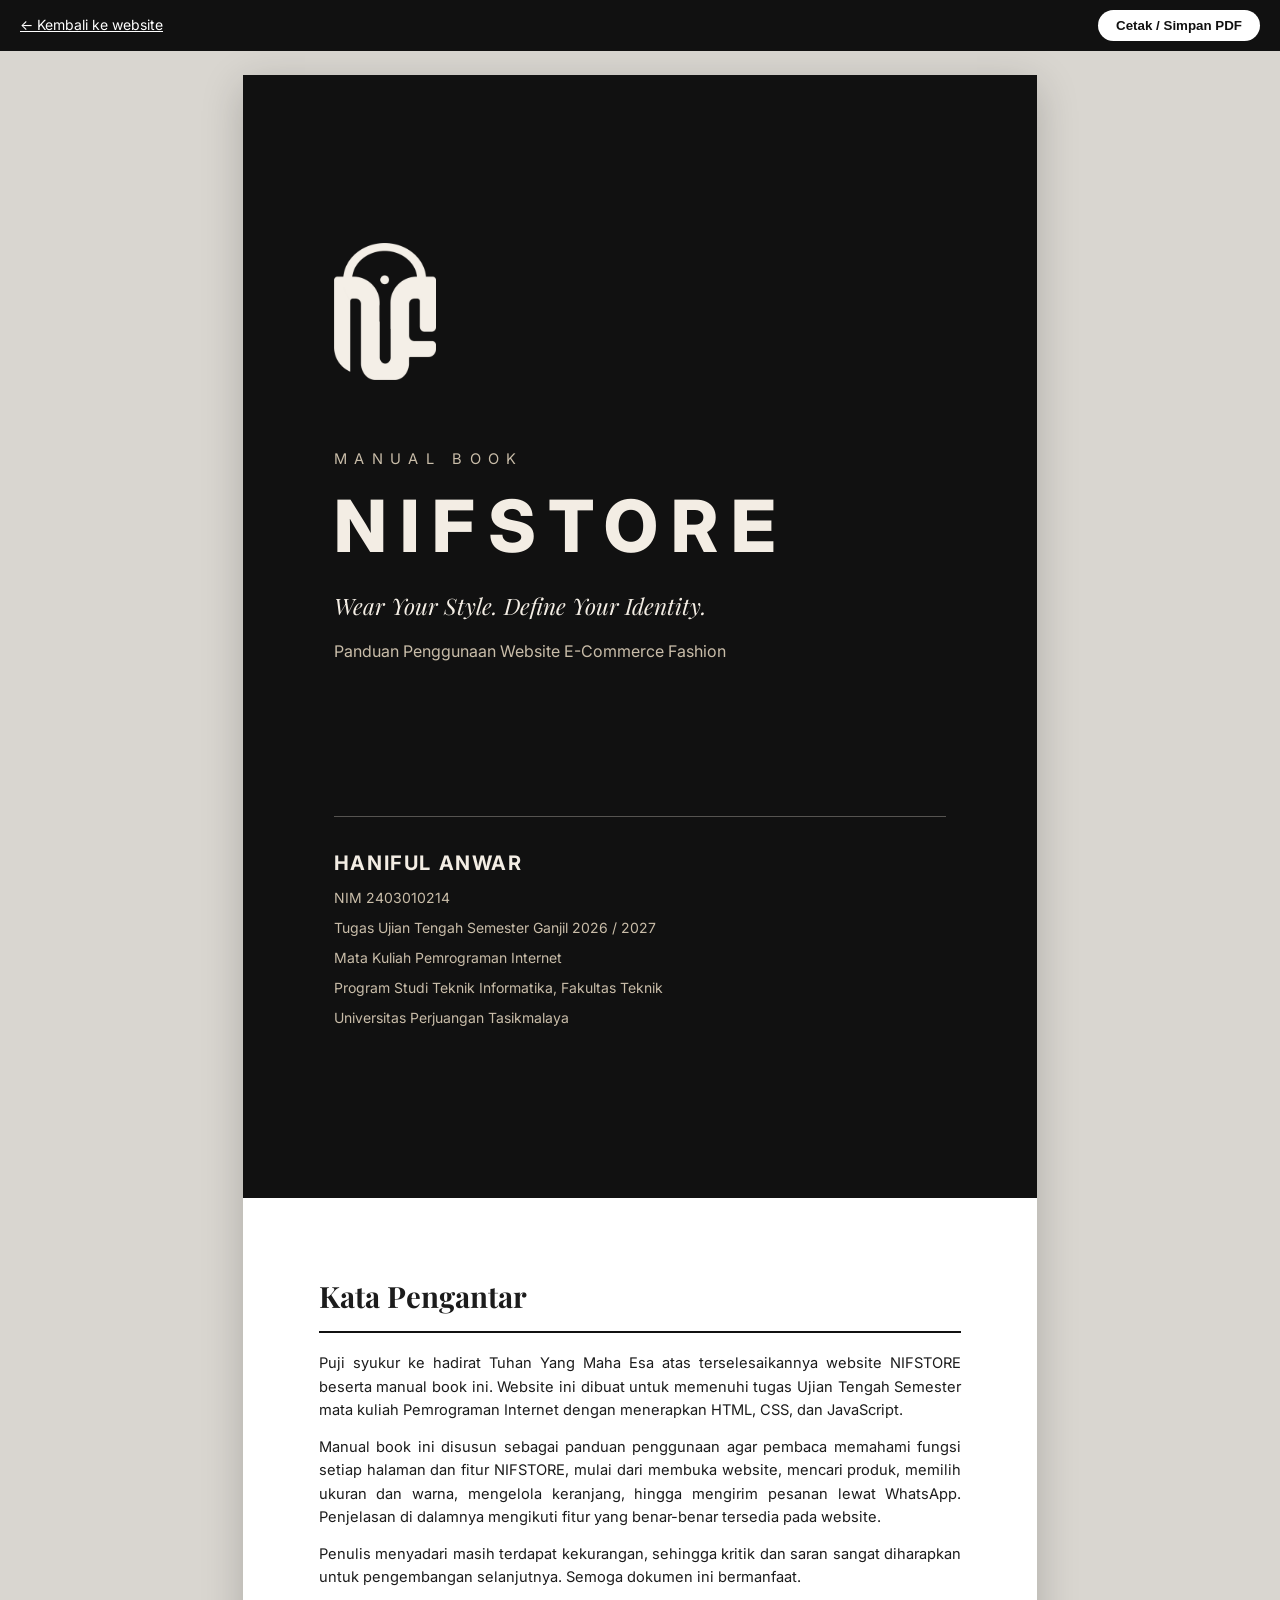
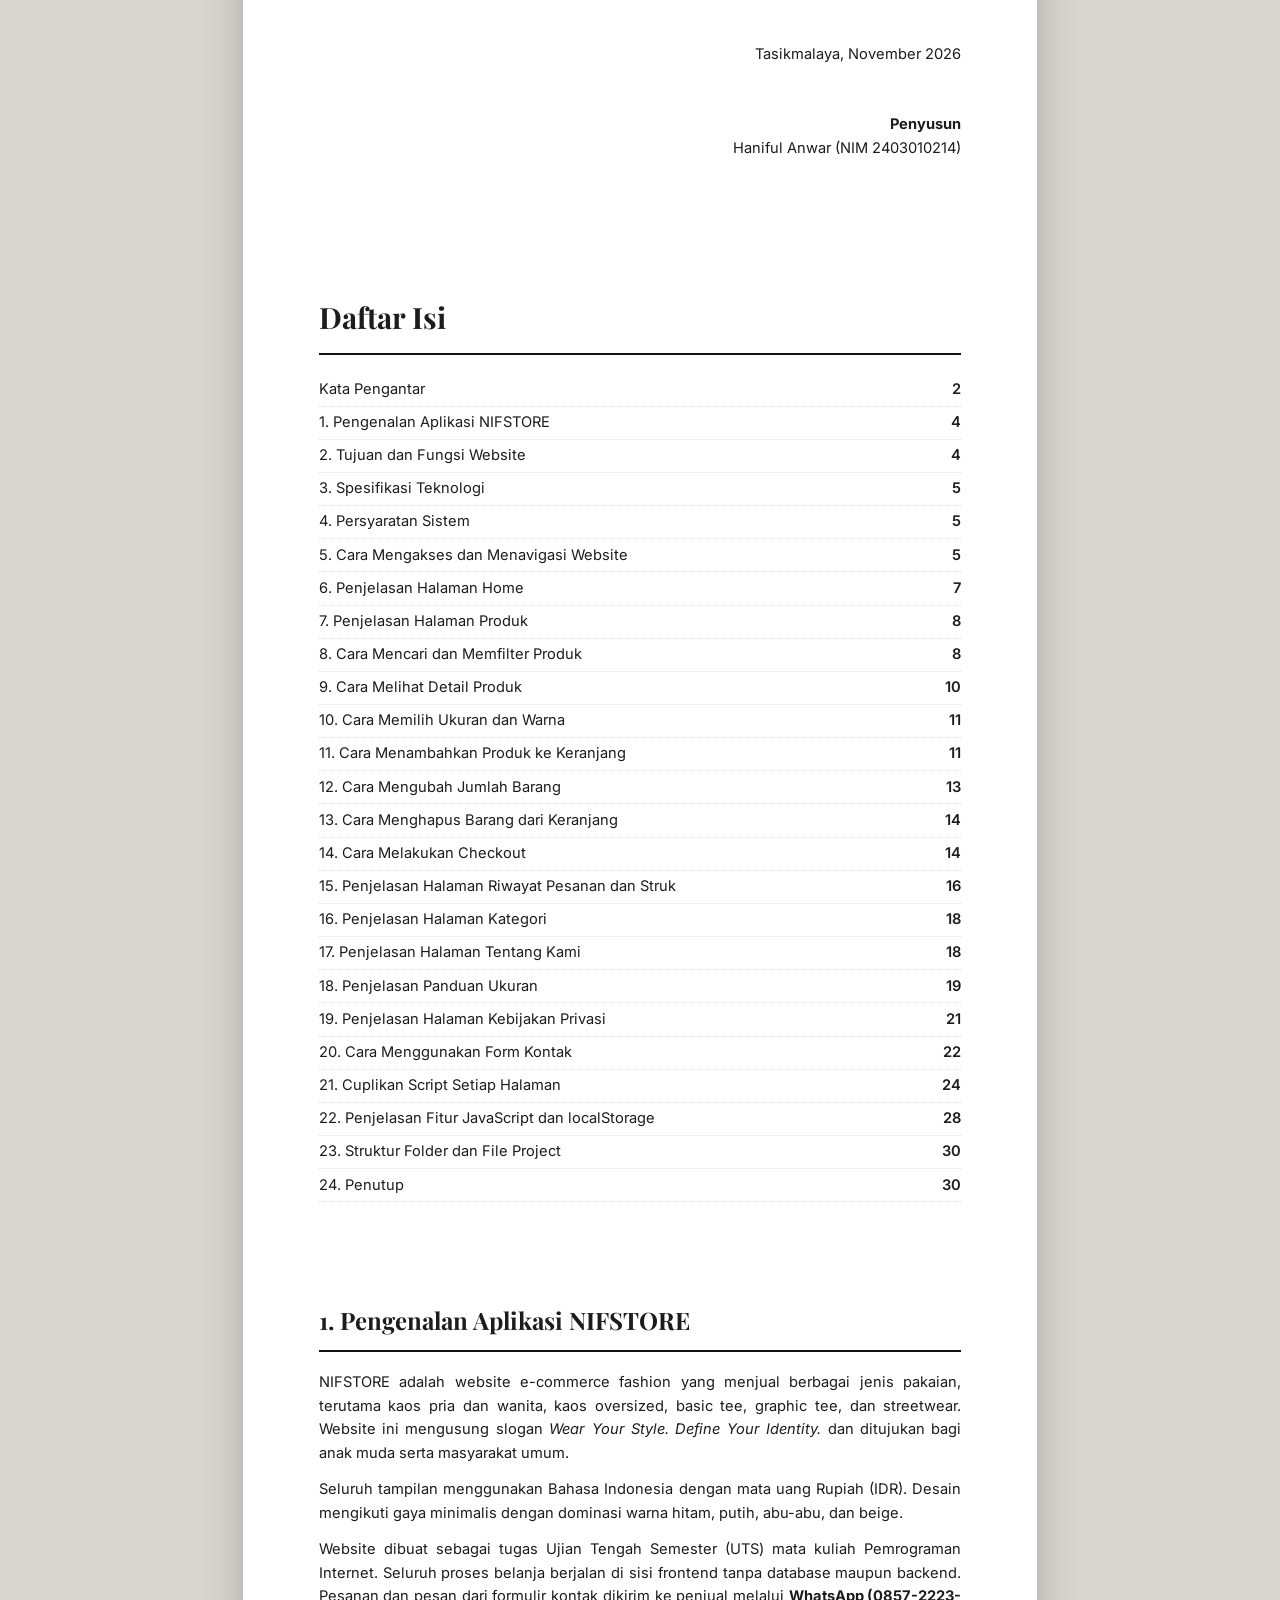
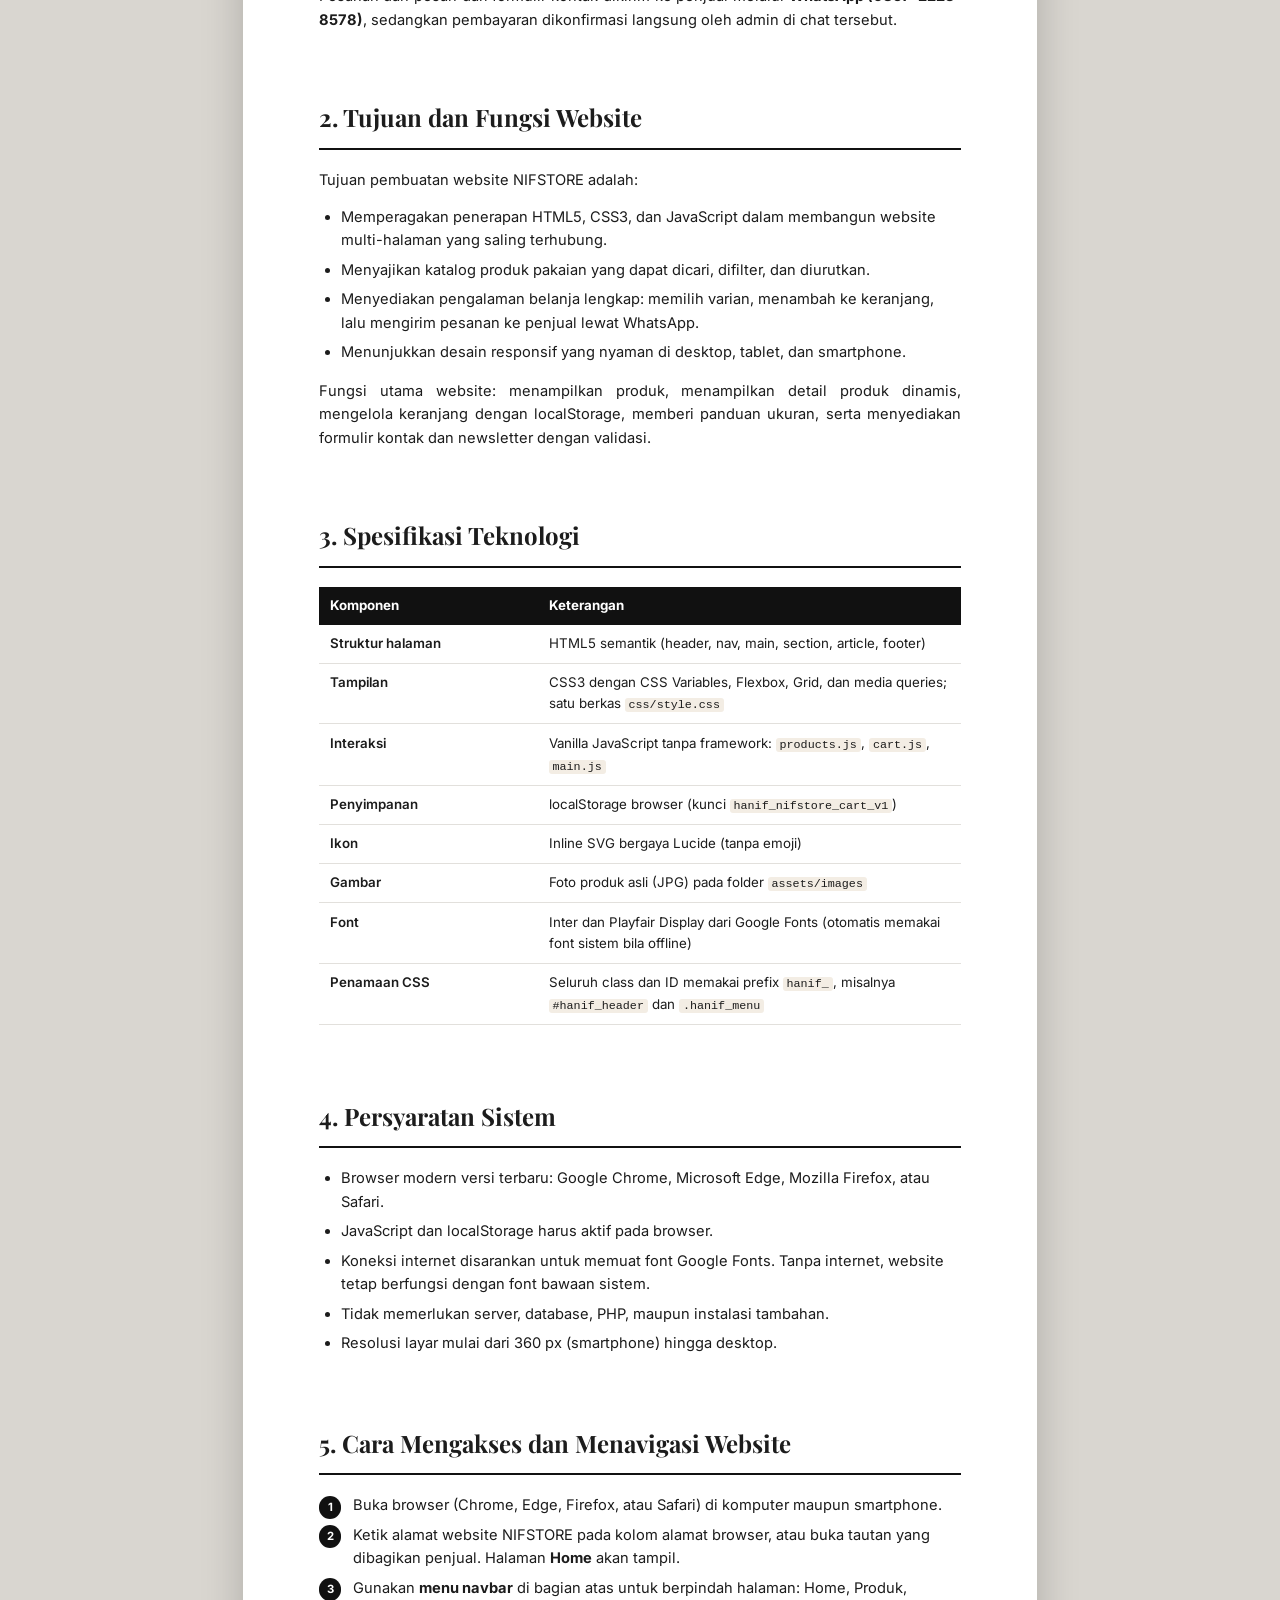
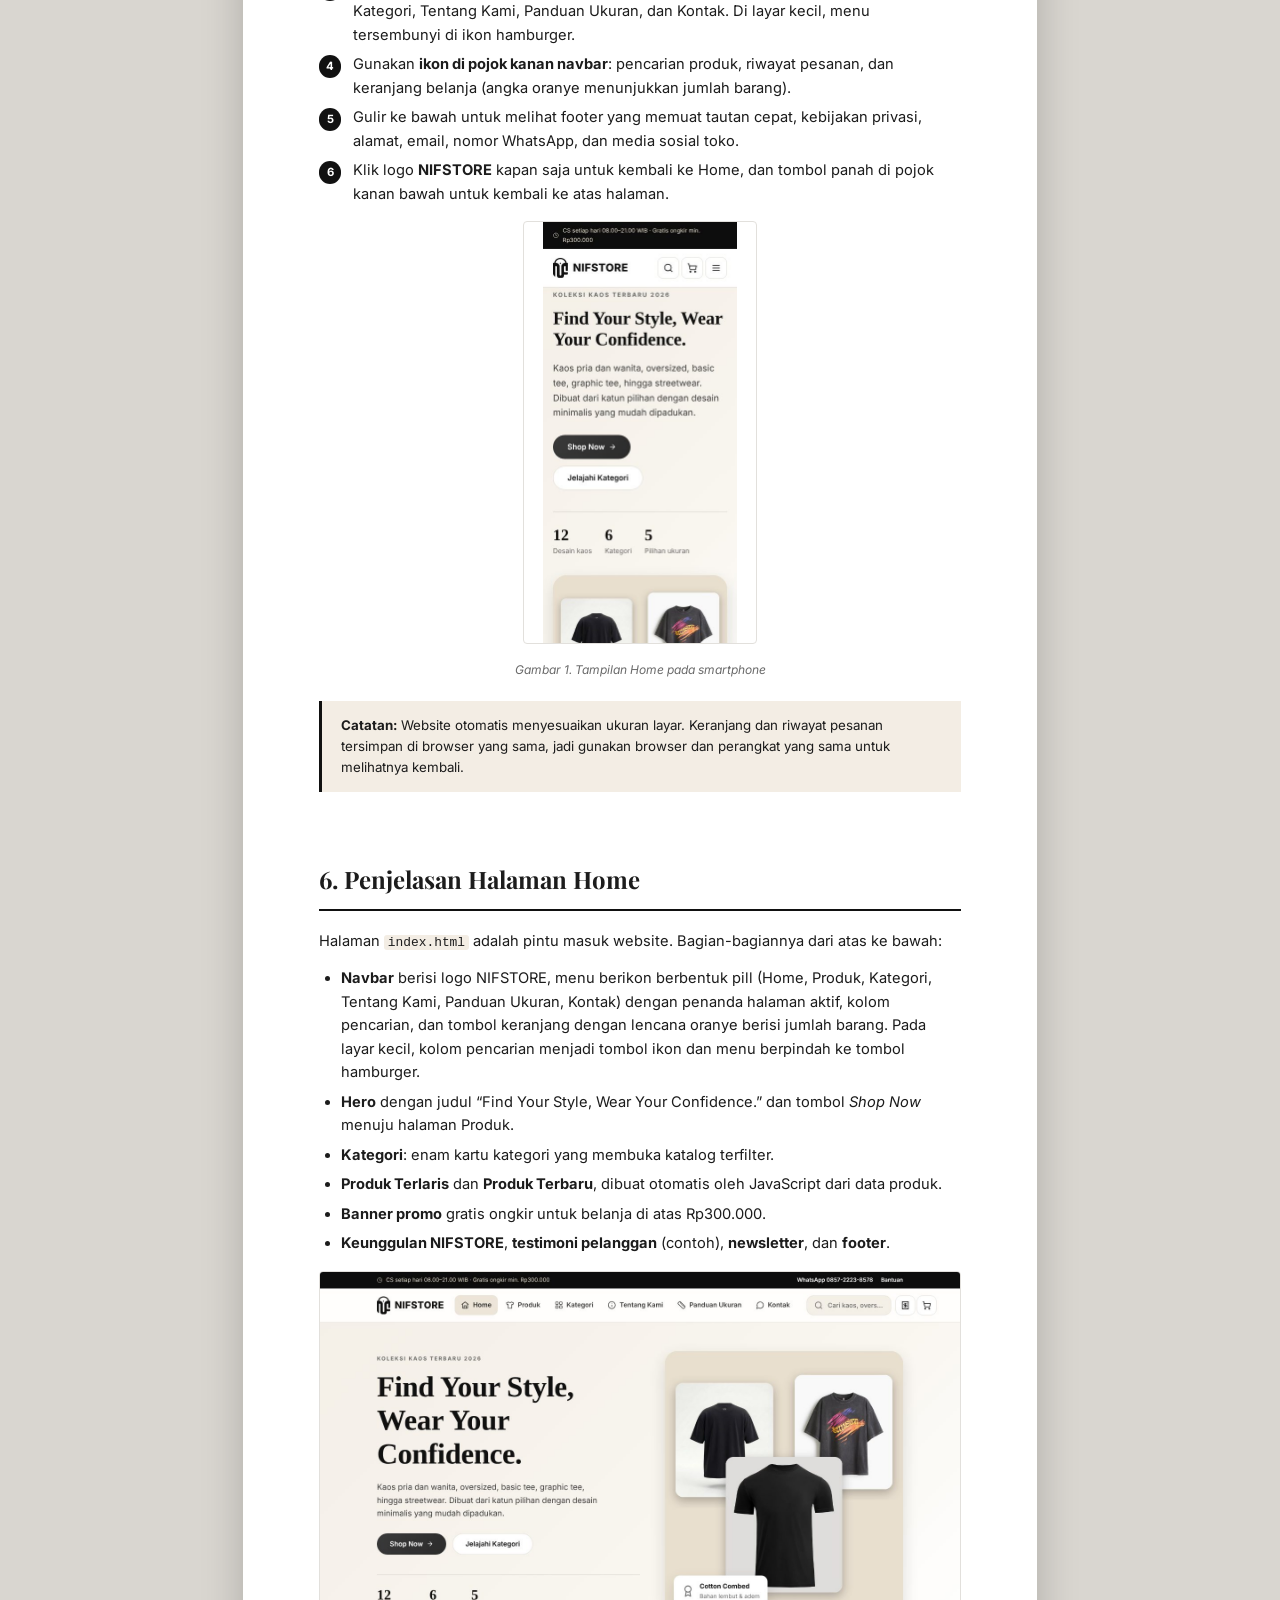
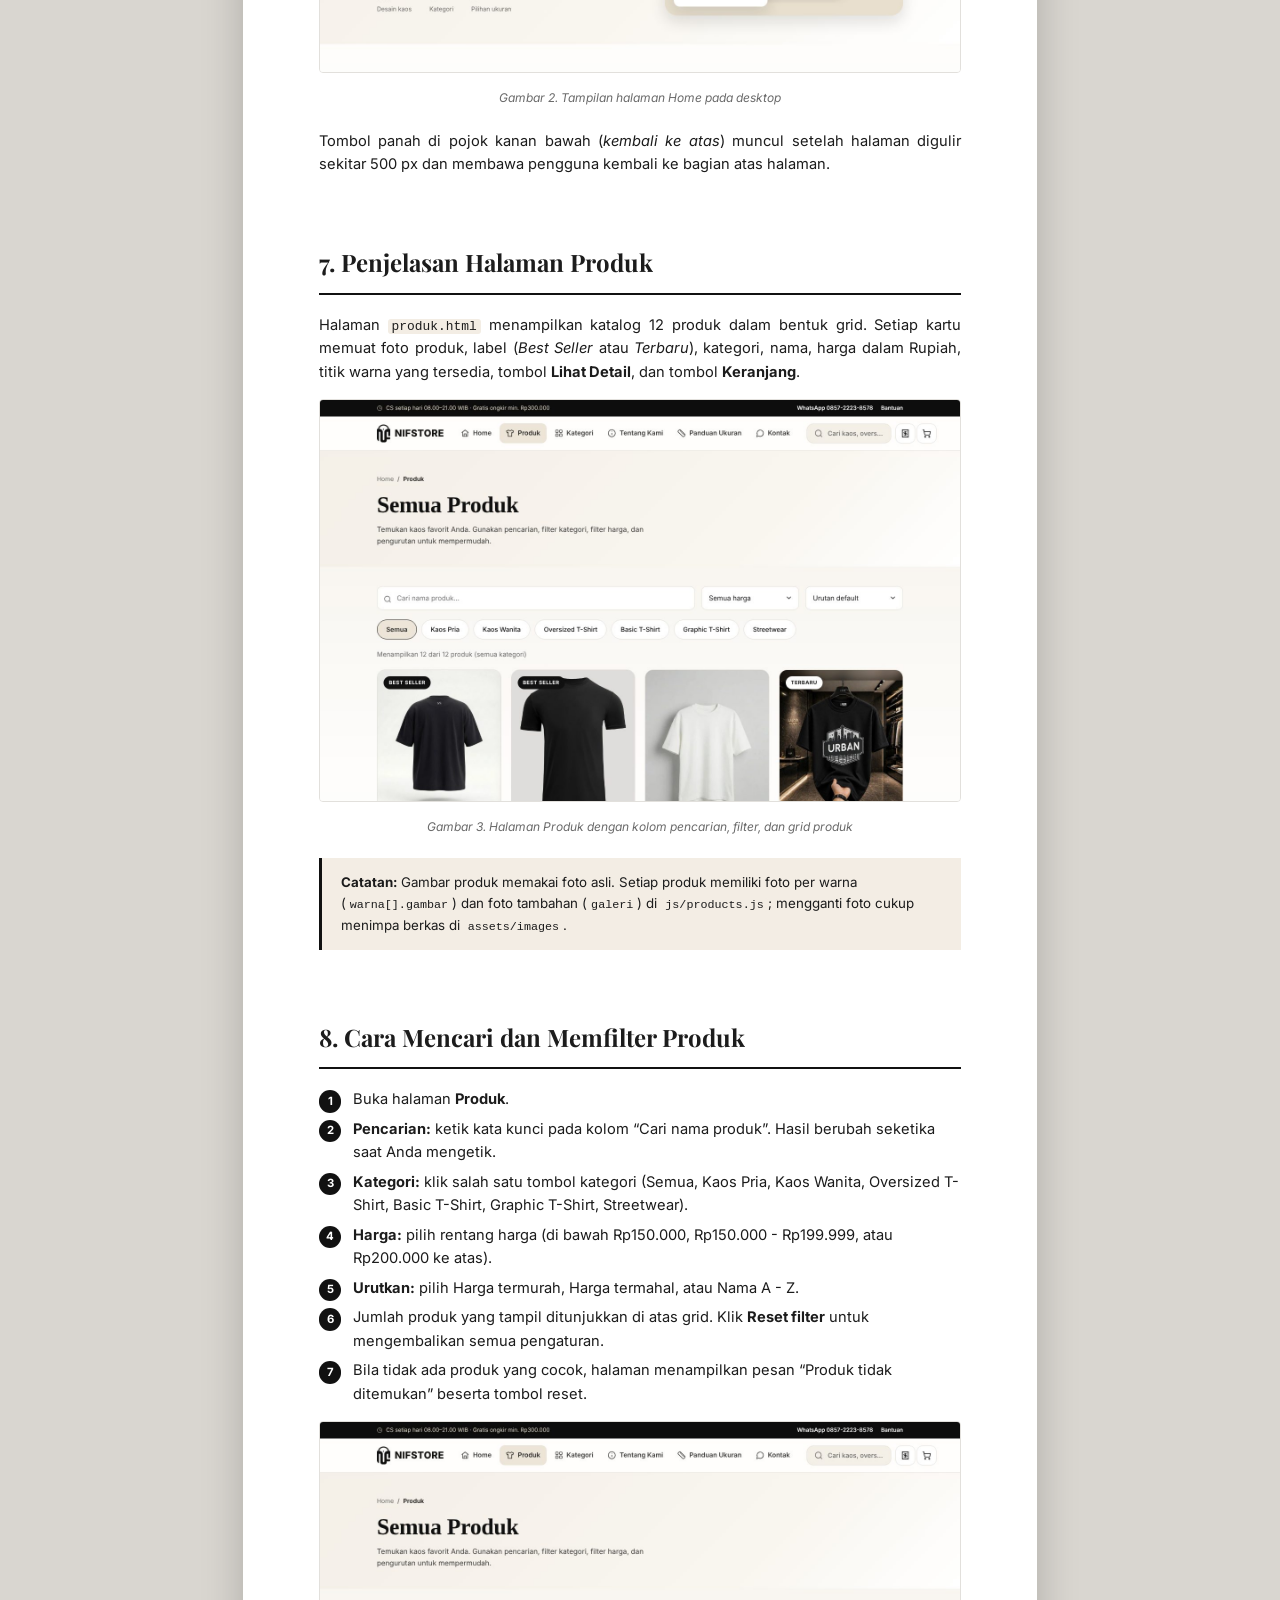
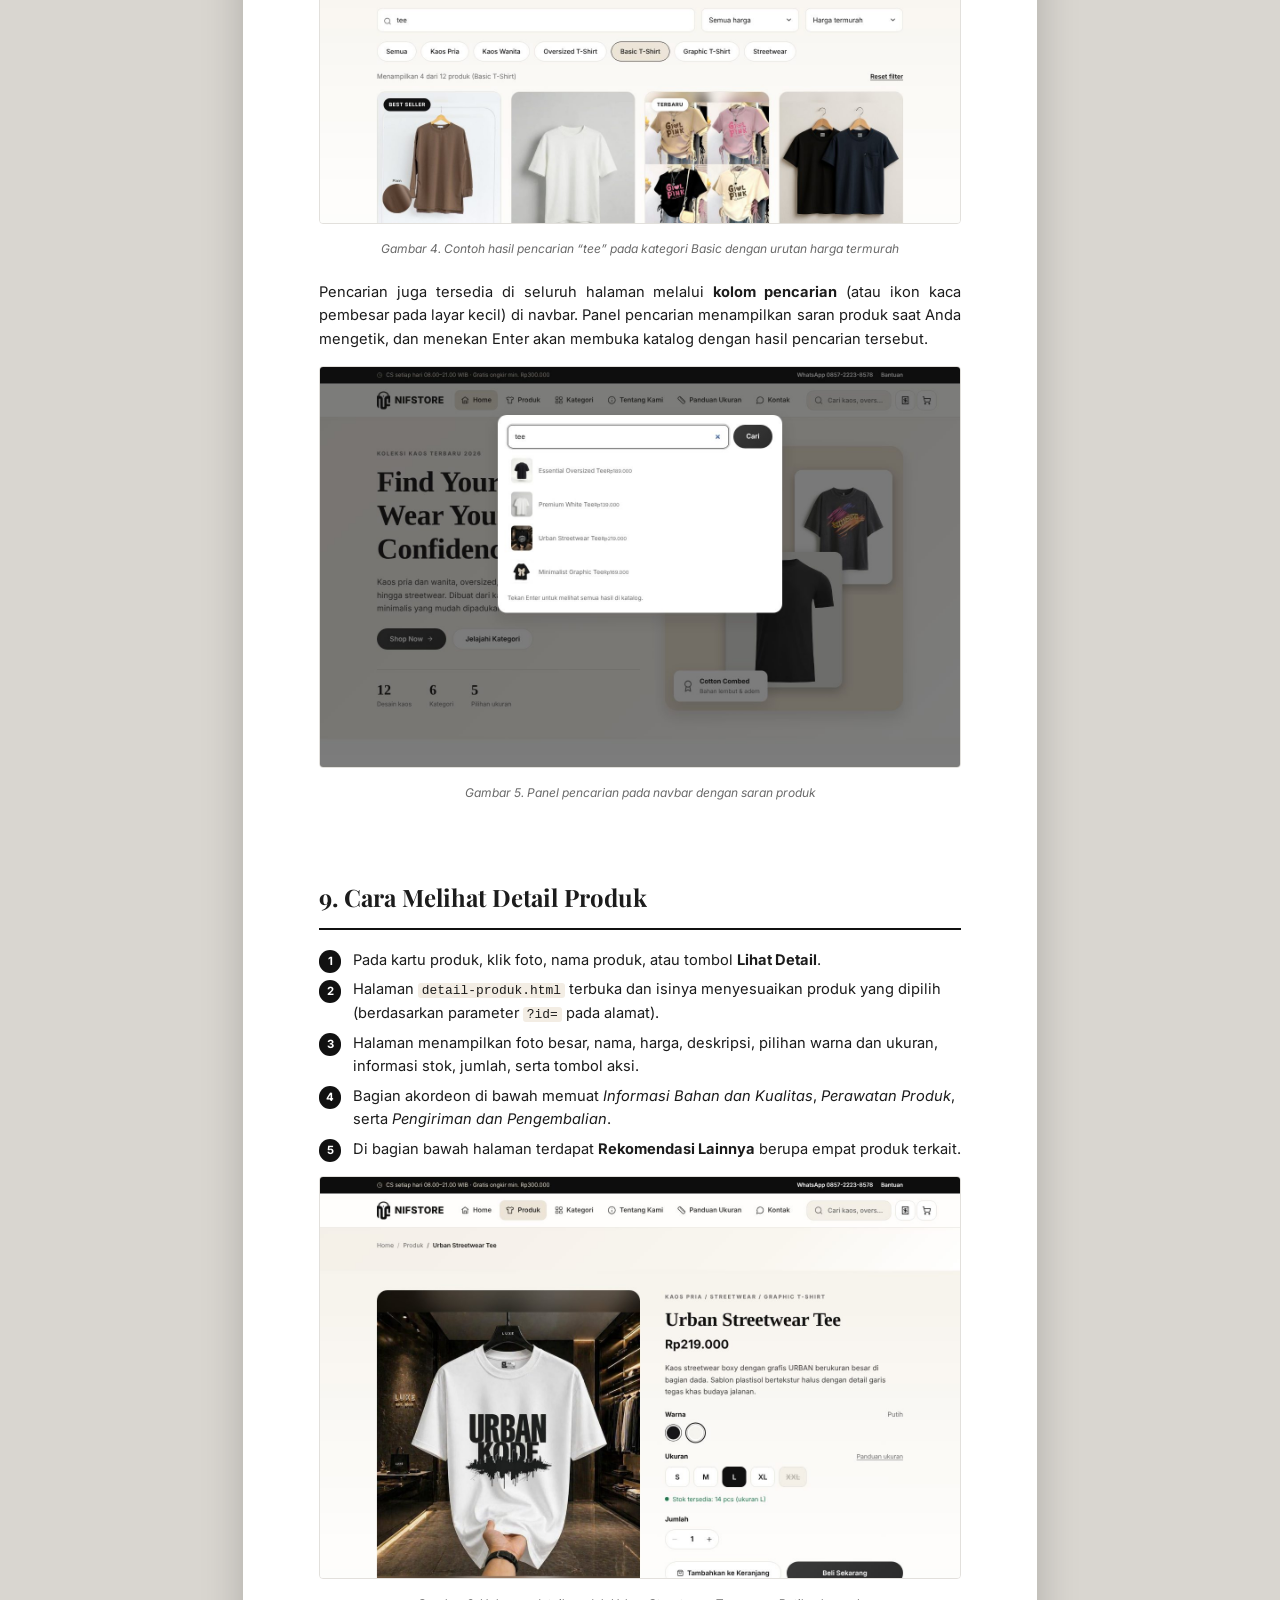
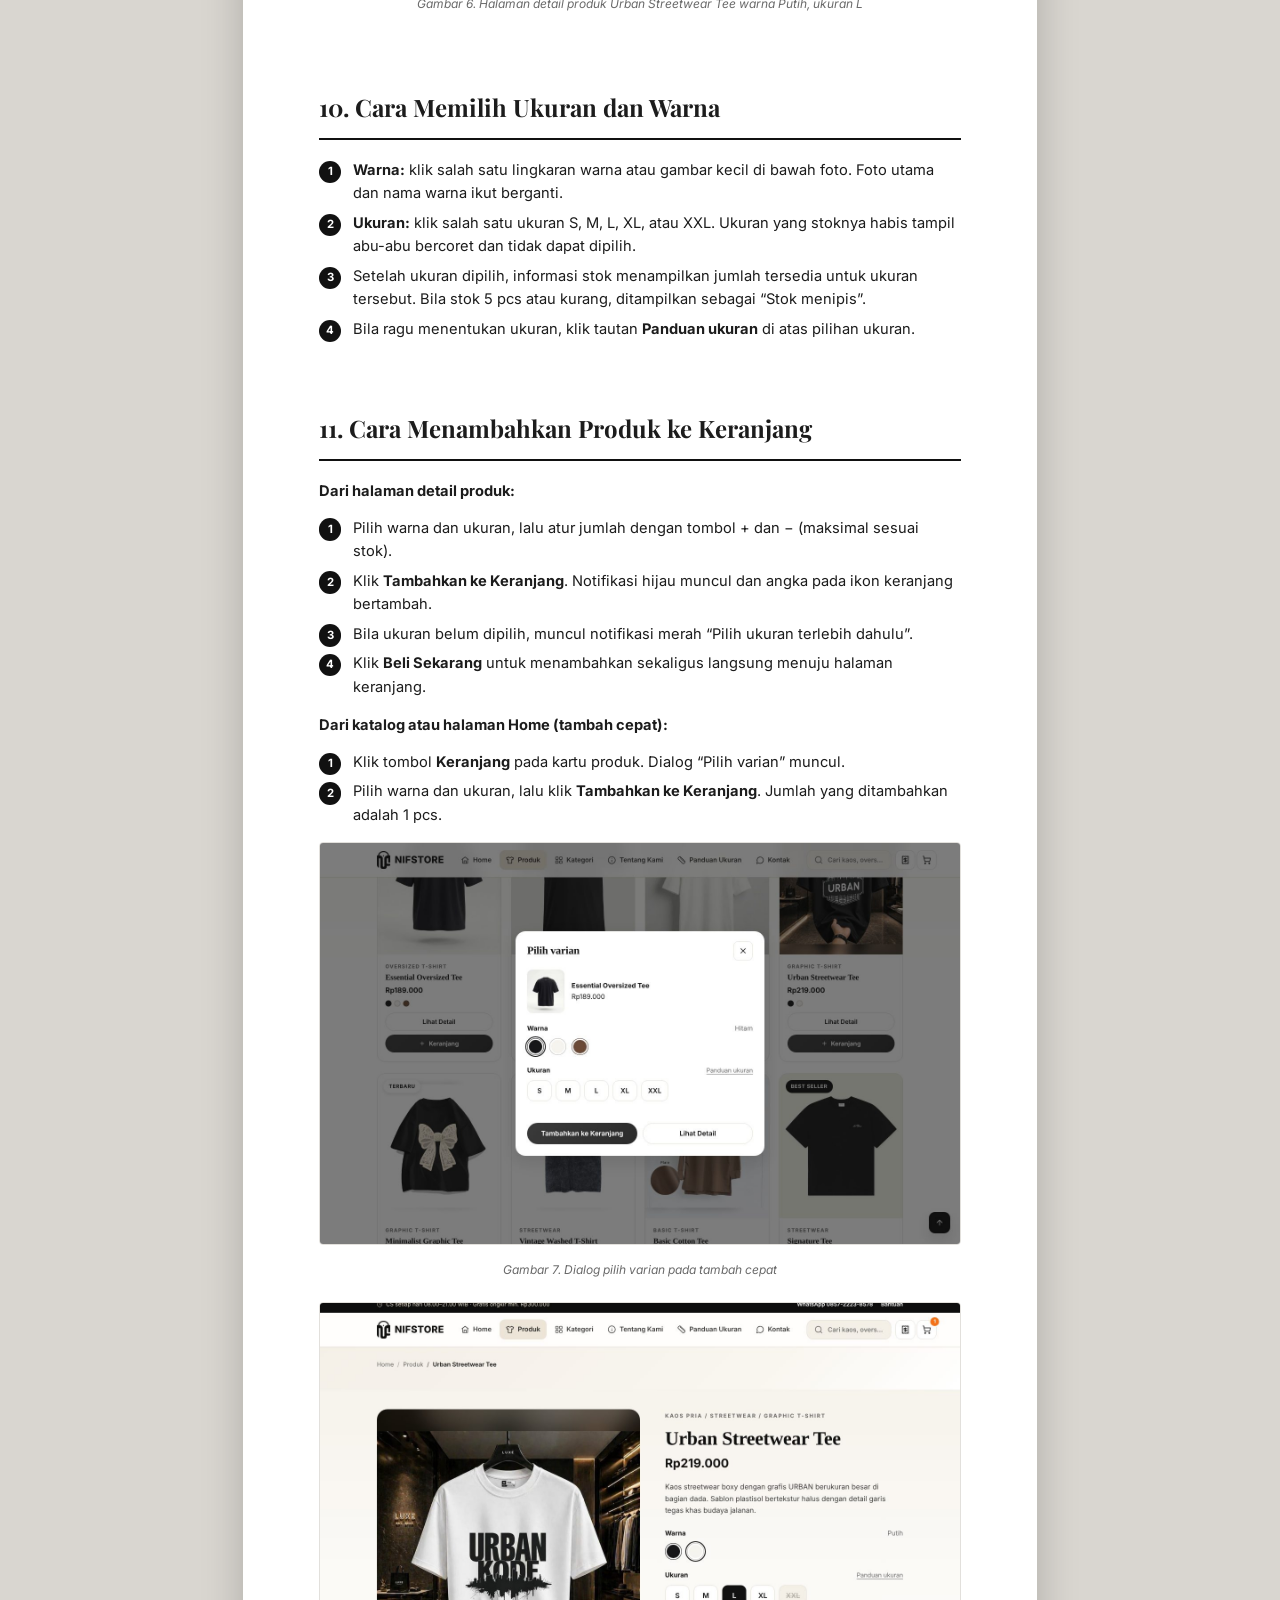
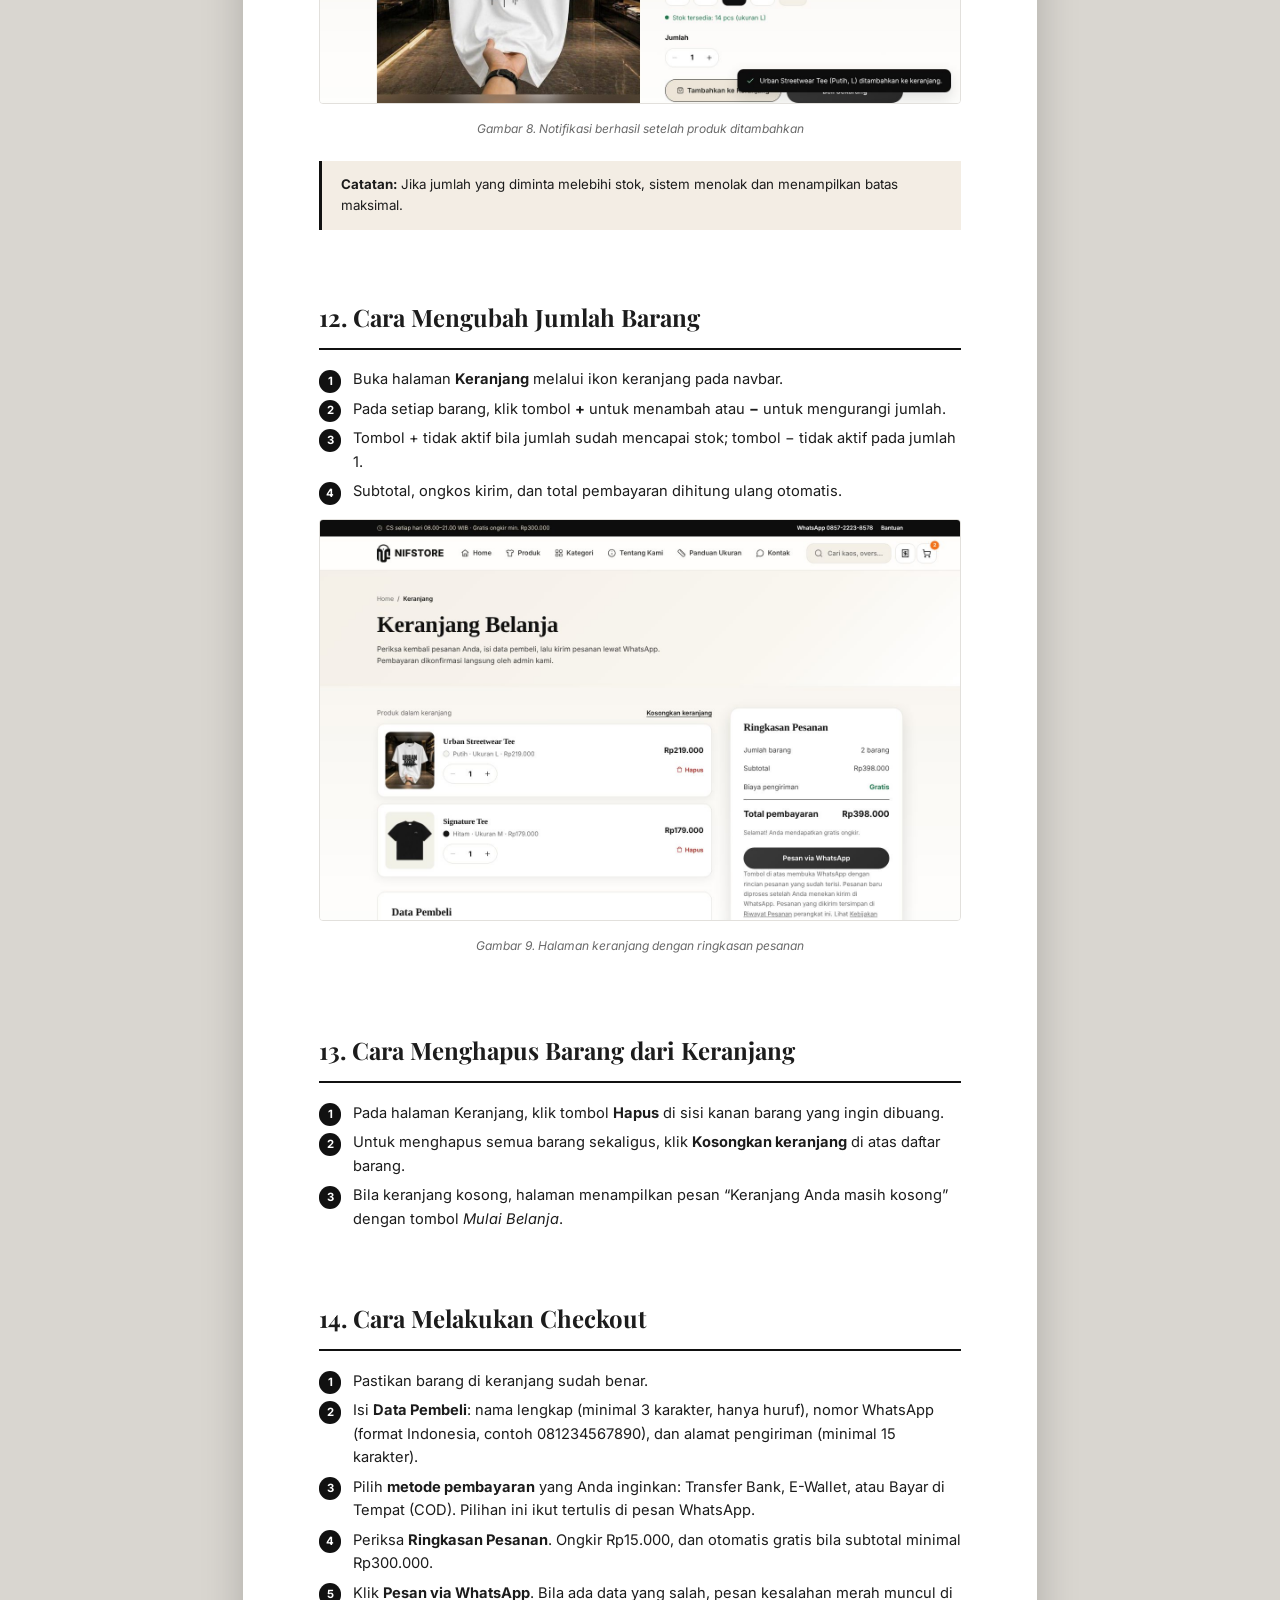
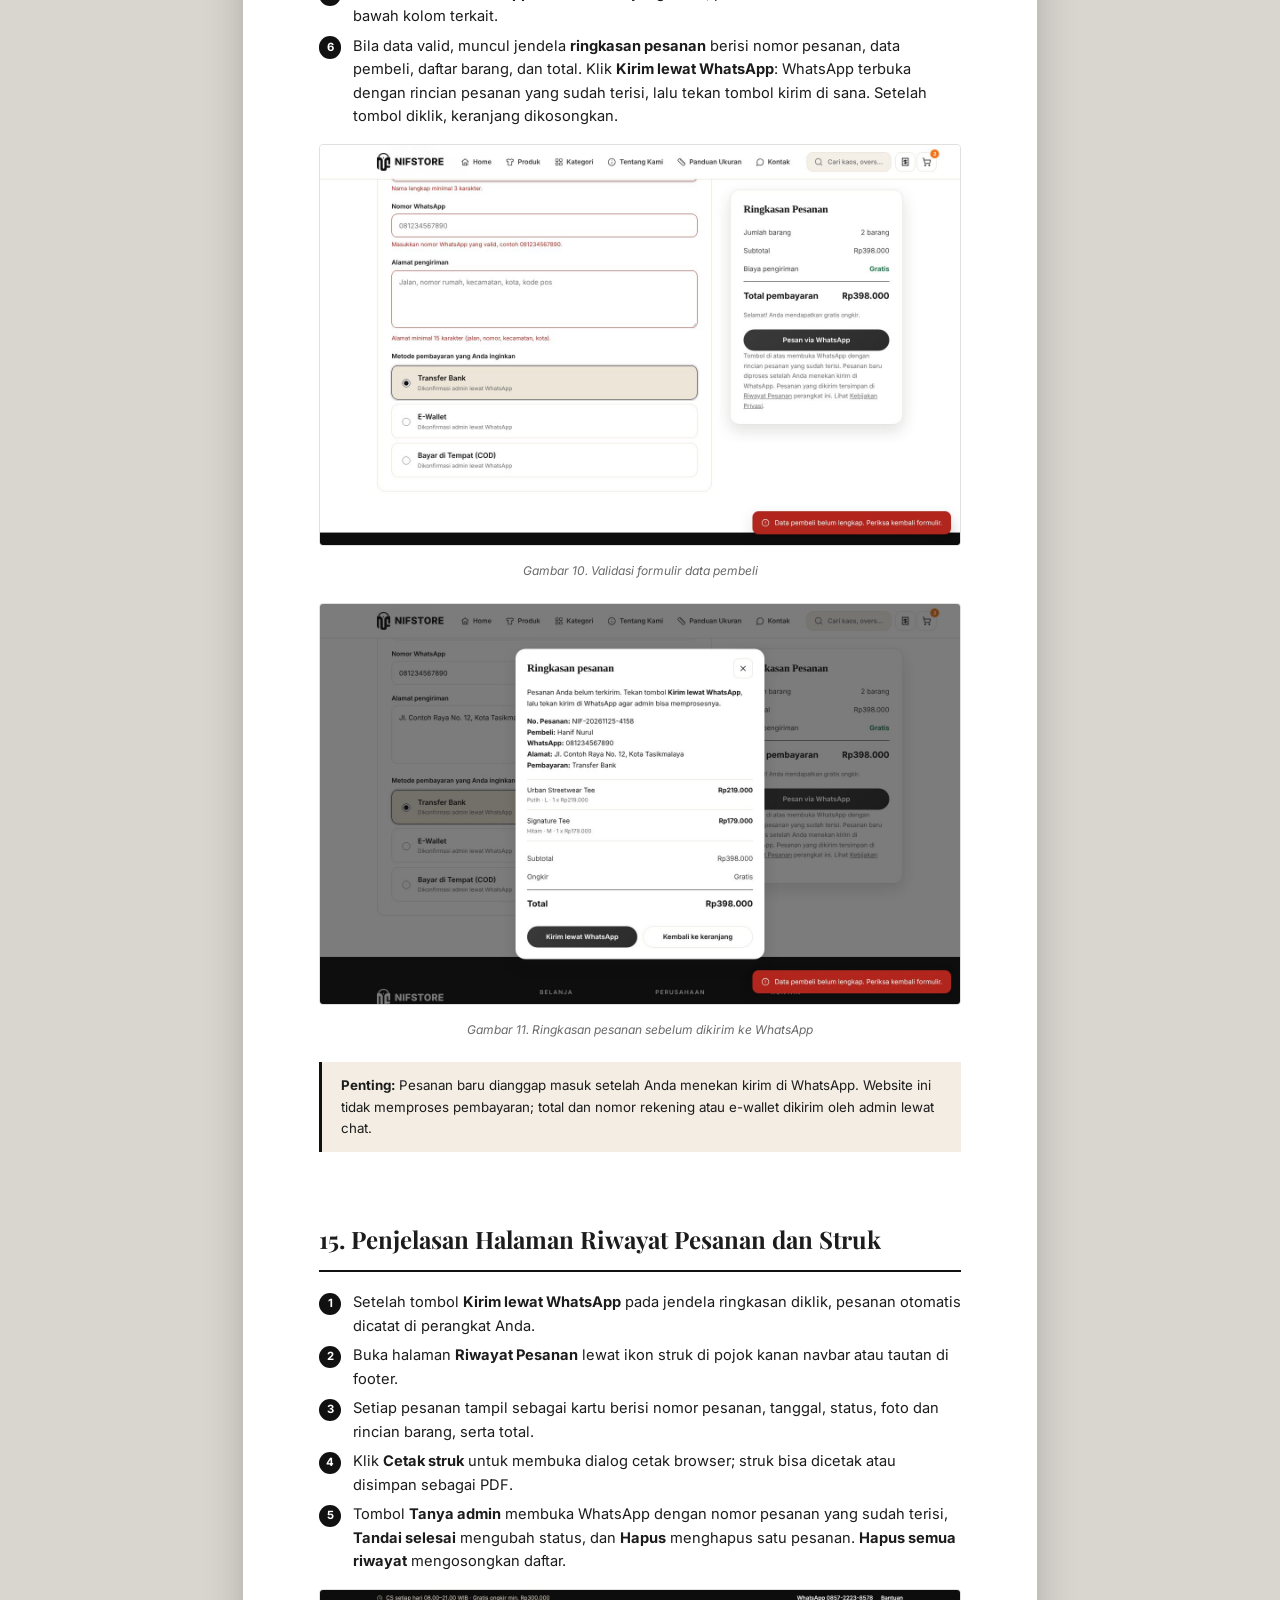
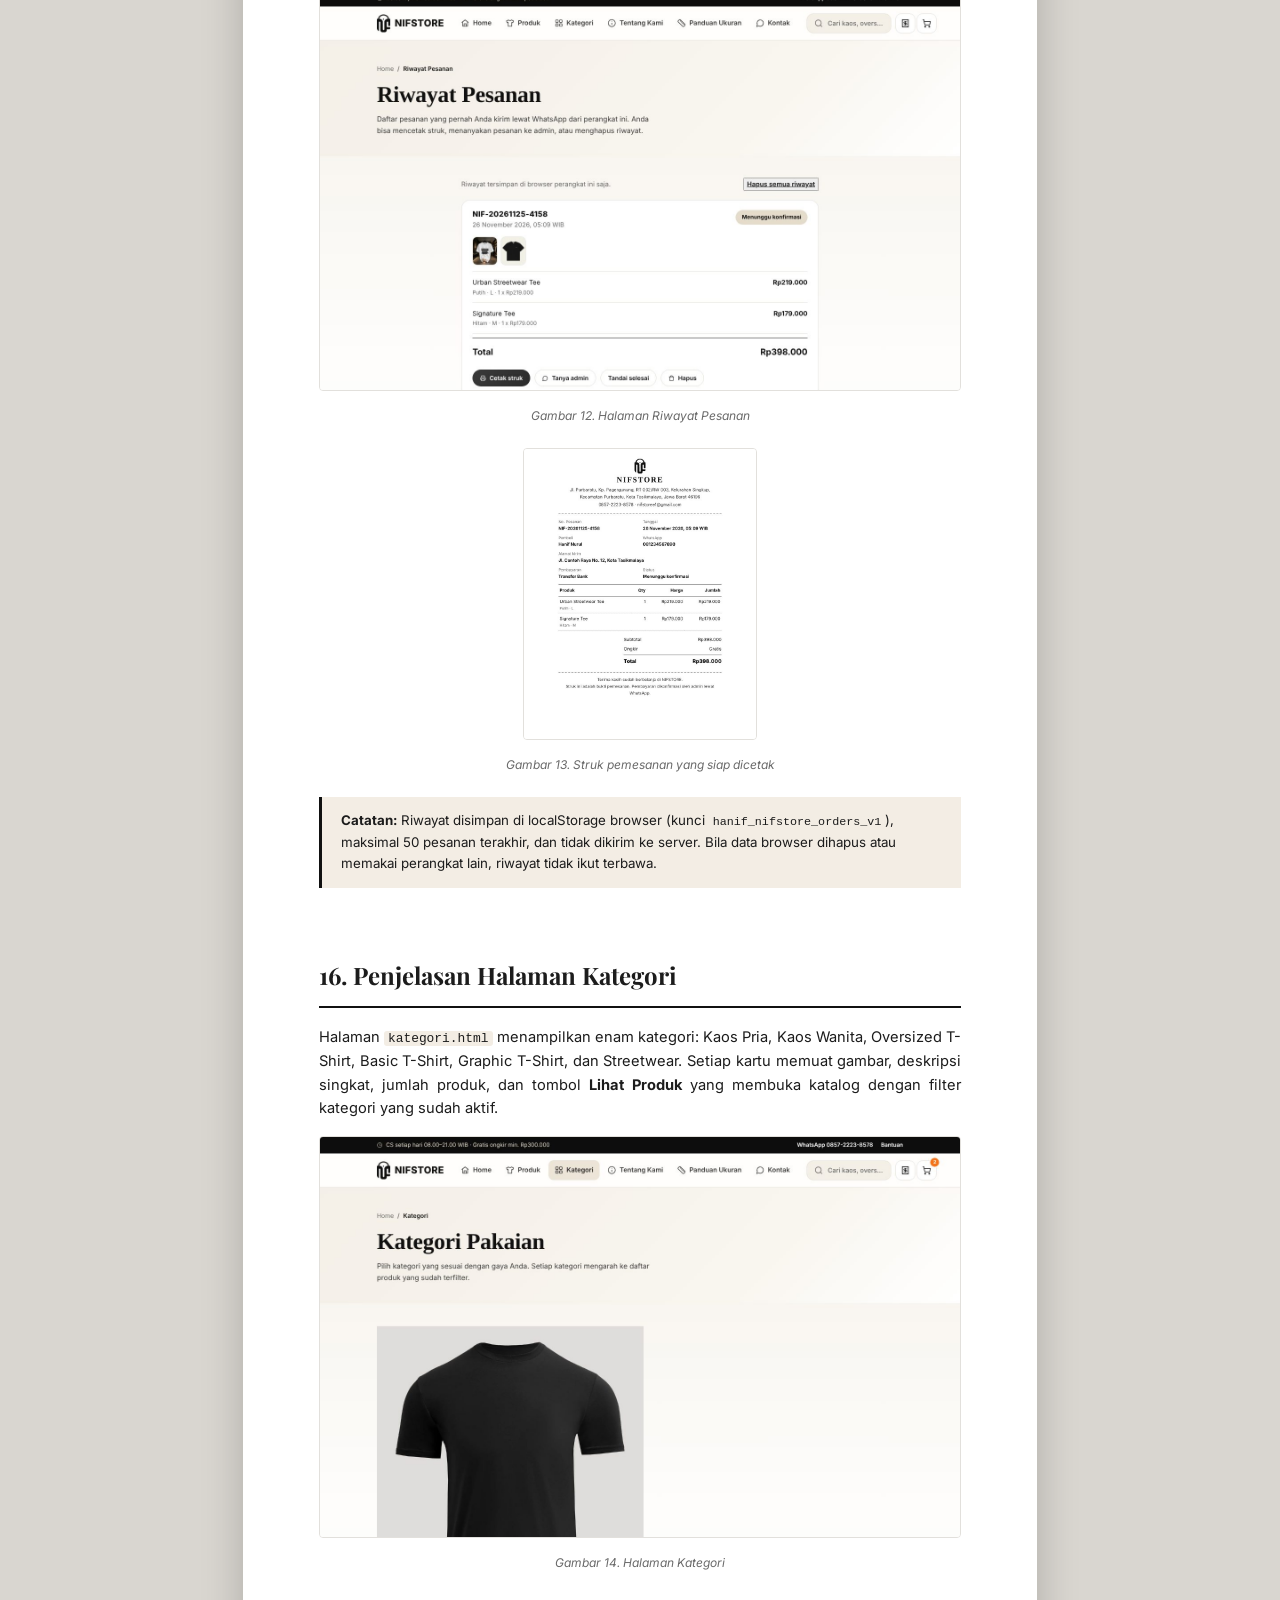
==== manual-book.html @ a658b523 "Add files via upload" ====
<!DOCTYPE html>
<html lang="id">
<head>
  <meta charset="UTF-8">
  <meta name="viewport" content="width=device-width, initial-scale=1">
  <title>Manual Book NIFSTORE</title>
  <link rel="icon" type="image/png" href="assets/icons/favicon.png">
  <link rel="stylesheet" href="https://fonts.googleapis.com/css2?family=Inter:wght@400;500;600;700;800&family=Playfair+Display:wght@500;600;700&display=swap">
  <link rel="stylesheet" href="css/manual-book.css">
</head>
<body>
  <div class="hanif_mb_toolbar"><a href="index.html">&larr; Kembali ke website</a><button type="button" onclick="window.print()">Cetak / Simpan PDF</button></div>
  <main class="hanif_mb_doc">
    <!-- COVER -->
    <section class="hanif_mb_cover">
      <div class="hanif_mb_cover_logo"><img src="assets/icons/logo-krem.png" alt="Logo NIFSTORE"></div>
      <p class="hanif_mb_cover_eyebrow">MANUAL BOOK</p>
      <h1>NIFSTORE</h1>
      <p class="hanif_mb_cover_slogan">Wear Your Style. Define Your Identity.</p>
      <p class="hanif_mb_cover_sub">Panduan Penggunaan Website E-Commerce Fashion</p>
      <div class="hanif_mb_cover_meta">
        <span class="hanif_mb_cover_name">HANIFUL ANWAR</span>
        <span>NIM 2403010214</span>
        <span>Tugas Ujian Tengah Semester Ganjil 2026 / 2027</span>
        <span>Mata Kuliah Pemrograman Internet</span>
        <span>Program Studi Teknik Informatika, Fakultas Teknik</span>
        <span>Universitas Perjuangan Tasikmalaya</span>
      </div>
    </section>

    <!-- KATA PENGANTAR -->
    <section class="hanif_mb_front" id="hanif_kata_pengantar">
      <h2 class="hanif_mb_unnum">Kata Pengantar</h2>
      <p>Puji syukur ke hadirat Tuhan Yang Maha Esa atas terselesaikannya website NIFSTORE beserta manual book ini. Website ini dibuat untuk memenuhi tugas Ujian Tengah Semester mata kuliah Pemrograman Internet dengan menerapkan HTML, CSS, dan JavaScript.</p>
      <p>Manual book ini disusun sebagai panduan penggunaan agar pembaca memahami fungsi setiap halaman dan fitur NIFSTORE, mulai dari membuka website, mencari produk, memilih ukuran dan warna, mengelola keranjang, hingga mengirim pesanan lewat WhatsApp. Penjelasan di dalamnya mengikuti fitur yang benar-benar tersedia pada website.</p>
      <p>Penulis menyadari masih terdapat kekurangan, sehingga kritik dan saran sangat diharapkan untuk pengembangan selanjutnya. Semoga dokumen ini bermanfaat.</p>
      <p class="hanif_mb_sign">Tasikmalaya, November 2026<br><br><br><strong>Penyusun</strong><br>Haniful Anwar (NIM 2403010214)</p>
    </section>

    <!-- DAFTAR ISI -->
    <section class="hanif_mb_front hanif_mb_toc" id="hanif_daftar_isi">
      <h2 class="hanif_mb_unnum">Daftar Isi</h2>
      <ol><li><a href="#hanif_kata_pengantar"><span class="hanif_mb_toc_t">Kata Pengantar</span><span class="hanif_mb_toc_dots"></span><span class="hanif_mb_toc_p">2</span></a></li><li><a href="#hanif_bab_1"><span class="hanif_mb_toc_t">1. Pengenalan Aplikasi NIFSTORE</span><span class="hanif_mb_toc_dots"></span><span class="hanif_mb_toc_p">4</span></a></li><li><a href="#hanif_bab_2"><span class="hanif_mb_toc_t">2. Tujuan dan Fungsi Website</span><span class="hanif_mb_toc_dots"></span><span class="hanif_mb_toc_p">4</span></a></li><li><a href="#hanif_bab_3"><span class="hanif_mb_toc_t">3. Spesifikasi Teknologi</span><span class="hanif_mb_toc_dots"></span><span class="hanif_mb_toc_p">5</span></a></li><li><a href="#hanif_bab_4"><span class="hanif_mb_toc_t">4. Persyaratan Sistem</span><span class="hanif_mb_toc_dots"></span><span class="hanif_mb_toc_p">5</span></a></li><li><a href="#hanif_bab_5"><span class="hanif_mb_toc_t">5. Cara Mengakses dan Menavigasi Website</span><span class="hanif_mb_toc_dots"></span><span class="hanif_mb_toc_p">5</span></a></li><li><a href="#hanif_bab_6"><span class="hanif_mb_toc_t">6. Penjelasan Halaman Home</span><span class="hanif_mb_toc_dots"></span><span class="hanif_mb_toc_p">7</span></a></li><li><a href="#hanif_bab_7"><span class="hanif_mb_toc_t">7. Penjelasan Halaman Produk</span><span class="hanif_mb_toc_dots"></span><span class="hanif_mb_toc_p">8</span></a></li><li><a href="#hanif_bab_8"><span class="hanif_mb_toc_t">8. Cara Mencari dan Memfilter Produk</span><span class="hanif_mb_toc_dots"></span><span class="hanif_mb_toc_p">8</span></a></li><li><a href="#hanif_bab_9"><span class="hanif_mb_toc_t">9. Cara Melihat Detail Produk</span><span class="hanif_mb_toc_dots"></span><span class="hanif_mb_toc_p">10</span></a></li><li><a href="#hanif_bab_10"><span class="hanif_mb_toc_t">10. Cara Memilih Ukuran dan Warna</span><span class="hanif_mb_toc_dots"></span><span class="hanif_mb_toc_p">11</span></a></li><li><a href="#hanif_bab_11"><span class="hanif_mb_toc_t">11. Cara Menambahkan Produk ke Keranjang</span><span class="hanif_mb_toc_dots"></span><span class="hanif_mb_toc_p">11</span></a></li><li><a href="#hanif_bab_12"><span class="hanif_mb_toc_t">12. Cara Mengubah Jumlah Barang</span><span class="hanif_mb_toc_dots"></span><span class="hanif_mb_toc_p">13</span></a></li><li><a href="#hanif_bab_13"><span class="hanif_mb_toc_t">13. Cara Menghapus Barang dari Keranjang</span><span class="hanif_mb_toc_dots"></span><span class="hanif_mb_toc_p">14</span></a></li><li><a href="#hanif_bab_14"><span class="hanif_mb_toc_t">14. Cara Melakukan Checkout</span><span class="hanif_mb_toc_dots"></span><span class="hanif_mb_toc_p">14</span></a></li><li><a href="#hanif_bab_15"><span class="hanif_mb_toc_t">15. Penjelasan Halaman Riwayat Pesanan dan Struk</span><span class="hanif_mb_toc_dots"></span><span class="hanif_mb_toc_p">16</span></a></li><li><a href="#hanif_bab_16"><span class="hanif_mb_toc_t">16. Penjelasan Halaman Kategori</span><span class="hanif_mb_toc_dots"></span><span class="hanif_mb_toc_p">18</span></a></li><li><a href="#hanif_bab_17"><span class="hanif_mb_toc_t">17. Penjelasan Halaman Tentang Kami</span><span class="hanif_mb_toc_dots"></span><span class="hanif_mb_toc_p">18</span></a></li><li><a href="#hanif_bab_18"><span class="hanif_mb_toc_t">18. Penjelasan Panduan Ukuran</span><span class="hanif_mb_toc_dots"></span><span class="hanif_mb_toc_p">19</span></a></li><li><a href="#hanif_bab_19"><span class="hanif_mb_toc_t">19. Penjelasan Halaman Kebijakan Privasi</span><span class="hanif_mb_toc_dots"></span><span class="hanif_mb_toc_p">21</span></a></li><li><a href="#hanif_bab_20"><span class="hanif_mb_toc_t">20. Cara Menggunakan Form Kontak</span><span class="hanif_mb_toc_dots"></span><span class="hanif_mb_toc_p">22</span></a></li><li><a href="#hanif_bab_21"><span class="hanif_mb_toc_t">21. Cuplikan Script Setiap Halaman</span><span class="hanif_mb_toc_dots"></span><span class="hanif_mb_toc_p">24</span></a></li><li><a href="#hanif_bab_22"><span class="hanif_mb_toc_t">22. Penjelasan Fitur JavaScript dan localStorage</span><span class="hanif_mb_toc_dots"></span><span class="hanif_mb_toc_p">28</span></a></li><li><a href="#hanif_bab_23"><span class="hanif_mb_toc_t">23. Struktur Folder dan File Project</span><span class="hanif_mb_toc_dots"></span><span class="hanif_mb_toc_p">30</span></a></li><li><a href="#hanif_bab_24"><span class="hanif_mb_toc_t">24. Penutup</span><span class="hanif_mb_toc_dots"></span><span class="hanif_mb_toc_p">30</span></a></li></ol>
    </section>

    <section class="hanif_mb_chapter" id="hanif_bab_1"><h2>1. Pengenalan Aplikasi NIFSTORE</h2>
<p>NIFSTORE adalah website e-commerce fashion yang menjual berbagai jenis pakaian, terutama kaos pria dan wanita, kaos oversized, basic tee, graphic tee, dan streetwear. Website ini mengusung slogan <em>Wear Your Style. Define Your Identity.</em> dan ditujukan bagi anak muda serta masyarakat umum.</p>
<p>Seluruh tampilan menggunakan Bahasa Indonesia dengan mata uang Rupiah (IDR). Desain mengikuti gaya minimalis dengan dominasi warna hitam, putih, abu-abu, dan beige.</p>
<p>Website dibuat sebagai tugas Ujian Tengah Semester (UTS) mata kuliah Pemrograman Internet. Seluruh proses belanja berjalan di sisi frontend tanpa database maupun backend. Pesanan dan pesan dari formulir kontak dikirim ke penjual melalui <strong>WhatsApp (0857-2223-8578)</strong>, sedangkan pembayaran dikonfirmasi langsung oleh admin di chat tersebut.</p>
</section><section class="hanif_mb_chapter" id="hanif_bab_2"><h2>2. Tujuan dan Fungsi Website</h2>
<p>Tujuan pembuatan website NIFSTORE adalah:</p>
<ul>
<li>Memperagakan penerapan HTML5, CSS3, dan JavaScript dalam membangun website multi-halaman yang saling terhubung.</li>
<li>Menyajikan katalog produk pakaian yang dapat dicari, difilter, dan diurutkan.</li>
<li>Menyediakan pengalaman belanja lengkap: memilih varian, menambah ke keranjang, lalu mengirim pesanan ke penjual lewat WhatsApp.</li>
<li>Menunjukkan desain responsif yang nyaman di desktop, tablet, dan smartphone.</li>
</ul>
<p>Fungsi utama website: menampilkan produk, menampilkan detail produk dinamis, mengelola keranjang dengan localStorage, memberi panduan ukuran, serta menyediakan formulir kontak dan newsletter dengan validasi.</p>
</section><section class="hanif_mb_chapter" id="hanif_bab_3"><h2>3. Spesifikasi Teknologi</h2>
<table class="hanif_mb_table"><thead><tr><th>Komponen</th><th>Keterangan</th></tr></thead><tbody>
<tr><td>Struktur halaman</td><td>HTML5 semantik (header, nav, main, section, article, footer)</td></tr>
<tr><td>Tampilan</td><td>CSS3 dengan CSS Variables, Flexbox, Grid, dan media queries; satu berkas <code>css/style.css</code></td></tr>
<tr><td>Interaksi</td><td>Vanilla JavaScript tanpa framework: <code>products.js</code>, <code>cart.js</code>, <code>main.js</code></td></tr>
<tr><td>Penyimpanan</td><td>localStorage browser (kunci <code>hanif_nifstore_cart_v1</code>)</td></tr>
<tr><td>Ikon</td><td>Inline SVG bergaya Lucide (tanpa emoji)</td></tr>
<tr><td>Gambar</td><td>Foto produk asli (JPG) pada folder <code>assets/images</code></td></tr>
<tr><td>Font</td><td>Inter dan Playfair Display dari Google Fonts (otomatis memakai font sistem bila offline)</td></tr>
<tr><td>Penamaan CSS</td><td>Seluruh class dan ID memakai prefix <code>hanif_</code>, misalnya <code>#hanif_header</code> dan <code>.hanif_menu</code></td></tr>
</tbody></table>
</section><section class="hanif_mb_chapter" id="hanif_bab_4"><h2>4. Persyaratan Sistem</h2>
<ul>
<li>Browser modern versi terbaru: Google Chrome, Microsoft Edge, Mozilla Firefox, atau Safari.</li>
<li>JavaScript dan localStorage harus aktif pada browser.</li>
<li>Koneksi internet disarankan untuk memuat font Google Fonts. Tanpa internet, website tetap berfungsi dengan font bawaan sistem.</li>
<li>Tidak memerlukan server, database, PHP, maupun instalasi tambahan.</li>
<li>Resolusi layar mulai dari 360 px (smartphone) hingga desktop.</li>
</ul>
</section><section class="hanif_mb_chapter" id="hanif_bab_5"><h2>5. Cara Mengakses dan Menavigasi Website</h2><ol class="hanif_mb_steps"><li>Buka browser (Chrome, Edge, Firefox, atau Safari) di komputer maupun smartphone.</li><li>Ketik alamat website NIFSTORE pada kolom alamat browser, atau buka tautan yang dibagikan penjual. Halaman <strong>Home</strong> akan tampil.</li><li>Gunakan <strong>menu navbar</strong> di bagian atas untuk berpindah halaman: Home, Produk, Kategori, Tentang Kami, Panduan Ukuran, dan Kontak. Di layar kecil, menu tersembunyi di ikon hamburger.</li><li>Gunakan <strong>ikon di pojok kanan navbar</strong>: pencarian produk, riwayat pesanan, dan keranjang belanja (angka oranye menunjukkan jumlah barang).</li><li>Gulir ke bawah untuk melihat footer yang memuat tautan cepat, kebijakan privasi, alamat, email, nomor WhatsApp, dan media sosial toko.</li><li>Klik logo <strong>NIFSTORE</strong> kapan saja untuk kembali ke Home, dan tombol panah di pojok kanan bawah untuk kembali ke atas halaman.</li></ol><figure class="hanif_mb_fig hanif_mb_fig_small"><img src="assets/screenshots/mobile-home.jpg" alt="Tampilan Home pada smartphone"><figcaption>Gambar 1. Tampilan Home pada smartphone</figcaption></figure><div class="hanif_mb_note"><strong>Catatan:</strong> Website otomatis menyesuaikan ukuran layar. Keranjang dan riwayat pesanan tersimpan di browser yang sama, jadi gunakan browser dan perangkat yang sama untuk melihatnya kembali.</div></section><section class="hanif_mb_chapter" id="hanif_bab_6"><h2>6. Penjelasan Halaman Home</h2>
<p>Halaman <code>index.html</code> adalah pintu masuk website. Bagian-bagiannya dari atas ke bawah:</p>
<ul>
<li><strong>Navbar</strong> berisi logo NIFSTORE, menu berikon berbentuk pill (Home, Produk, Kategori, Tentang Kami, Panduan Ukuran, Kontak) dengan penanda halaman aktif, kolom pencarian, dan tombol keranjang dengan lencana oranye berisi jumlah barang. Pada layar kecil, kolom pencarian menjadi tombol ikon dan menu berpindah ke tombol hamburger.</li>
<li><strong>Hero</strong> dengan judul &ldquo;Find Your Style, Wear Your Confidence.&rdquo; dan tombol <em>Shop Now</em> menuju halaman Produk.</li>
<li><strong>Kategori</strong>: enam kartu kategori yang membuka katalog terfilter.</li>
<li><strong>Produk Terlaris</strong> dan <strong>Produk Terbaru</strong>, dibuat otomatis oleh JavaScript dari data produk.</li>
<li><strong>Banner promo</strong> gratis ongkir untuk belanja di atas Rp300.000.</li>
<li><strong>Keunggulan NIFSTORE</strong>, <strong>testimoni pelanggan</strong> (contoh), <strong>newsletter</strong>, dan <strong>footer</strong>.</li>
</ul>
<figure class="hanif_mb_fig"><img src="assets/screenshots/home.jpg" alt="Tampilan halaman Home pada desktop"><figcaption>Gambar 2. Tampilan halaman Home pada desktop</figcaption></figure>
<p>Tombol panah di pojok kanan bawah (<em>kembali ke atas</em>) muncul setelah halaman digulir sekitar 500 px dan membawa pengguna kembali ke bagian atas halaman.</p>
</section><section class="hanif_mb_chapter" id="hanif_bab_7"><h2>7. Penjelasan Halaman Produk</h2>
<p>Halaman <code>produk.html</code> menampilkan katalog 12 produk dalam bentuk grid. Setiap kartu memuat foto produk, label (<em>Best Seller</em> atau <em>Terbaru</em>), kategori, nama, harga dalam Rupiah, titik warna yang tersedia, tombol <strong>Lihat Detail</strong>, dan tombol <strong>Keranjang</strong>.</p>
<figure class="hanif_mb_fig"><img src="assets/screenshots/produk.jpg" alt="Halaman Produk dengan kolom pencarian, filter, dan grid produk"><figcaption>Gambar 3. Halaman Produk dengan kolom pencarian, filter, dan grid produk</figcaption></figure><div class="hanif_mb_note"><strong>Catatan:</strong> Gambar produk memakai foto asli. Setiap produk memiliki foto per warna (<code>warna[].gambar</code>) dan foto tambahan (<code>galeri</code>) di <code>js/products.js</code>; mengganti foto cukup menimpa berkas di <code>assets/images</code>.</div></section><section class="hanif_mb_chapter" id="hanif_bab_8"><h2>8. Cara Mencari dan Memfilter Produk</h2><ol class="hanif_mb_steps"><li>Buka halaman <strong>Produk</strong>.</li><li><strong>Pencarian:</strong> ketik kata kunci pada kolom &ldquo;Cari nama produk&rdquo;. Hasil berubah seketika saat Anda mengetik.</li><li><strong>Kategori:</strong> klik salah satu tombol kategori (Semua, Kaos Pria, Kaos Wanita, Oversized T-Shirt, Basic T-Shirt, Graphic T-Shirt, Streetwear).</li><li><strong>Harga:</strong> pilih rentang harga (di bawah Rp150.000, Rp150.000 - Rp199.999, atau Rp200.000 ke atas).</li><li><strong>Urutkan:</strong> pilih Harga termurah, Harga termahal, atau Nama A - Z.</li><li>Jumlah produk yang tampil ditunjukkan di atas grid. Klik <strong>Reset filter</strong> untuk mengembalikan semua pengaturan.</li><li>Bila tidak ada produk yang cocok, halaman menampilkan pesan &ldquo;Produk tidak ditemukan&rdquo; beserta tombol reset.</li></ol><figure class="hanif_mb_fig"><img src="assets/screenshots/produk-filter.jpg" alt="Contoh hasil pencarian &ldquo;tee&rdquo; pada kategori Basic dengan urutan harga termurah"><figcaption>Gambar 4. Contoh hasil pencarian &ldquo;tee&rdquo; pada kategori Basic dengan urutan harga termurah</figcaption></figure><p>Pencarian juga tersedia di seluruh halaman melalui <strong>kolom pencarian</strong> (atau ikon kaca pembesar pada layar kecil) di navbar. Panel pencarian menampilkan saran produk saat Anda mengetik, dan menekan Enter akan membuka katalog dengan hasil pencarian tersebut.</p><figure class="hanif_mb_fig"><img src="assets/screenshots/pencarian.jpg" alt="Panel pencarian pada navbar dengan saran produk"><figcaption>Gambar 5. Panel pencarian pada navbar dengan saran produk</figcaption></figure></section><section class="hanif_mb_chapter" id="hanif_bab_9"><h2>9. Cara Melihat Detail Produk</h2><ol class="hanif_mb_steps"><li>Pada kartu produk, klik foto, nama produk, atau tombol <strong>Lihat Detail</strong>.</li><li>Halaman <code>detail-produk.html</code> terbuka dan isinya menyesuaikan produk yang dipilih (berdasarkan parameter <code>?id=</code> pada alamat).</li><li>Halaman menampilkan foto besar, nama, harga, deskripsi, pilihan warna dan ukuran, informasi stok, jumlah, serta tombol aksi.</li><li>Bagian akordeon di bawah memuat <em>Informasi Bahan dan Kualitas</em>, <em>Perawatan Produk</em>, serta <em>Pengiriman dan Pengembalian</em>.</li><li>Di bagian bawah halaman terdapat <strong>Rekomendasi Lainnya</strong> berupa empat produk terkait.</li></ol><figure class="hanif_mb_fig"><img src="assets/screenshots/detail.jpg" alt="Halaman detail produk Urban Streetwear Tee warna Putih, ukuran L"><figcaption>Gambar 6. Halaman detail produk Urban Streetwear Tee warna Putih, ukuran L</figcaption></figure></section><section class="hanif_mb_chapter" id="hanif_bab_10"><h2>10. Cara Memilih Ukuran dan Warna</h2><ol class="hanif_mb_steps"><li><strong>Warna:</strong> klik salah satu lingkaran warna atau gambar kecil di bawah foto. Foto utama dan nama warna ikut berganti.</li><li><strong>Ukuran:</strong> klik salah satu ukuran S, M, L, XL, atau XXL. Ukuran yang stoknya habis tampil abu-abu bercoret dan tidak dapat dipilih.</li><li>Setelah ukuran dipilih, informasi stok menampilkan jumlah tersedia untuk ukuran tersebut. Bila stok 5 pcs atau kurang, ditampilkan sebagai &ldquo;Stok menipis&rdquo;.</li><li>Bila ragu menentukan ukuran, klik tautan <strong>Panduan ukuran</strong> di atas pilihan ukuran.</li></ol></section><section class="hanif_mb_chapter" id="hanif_bab_11"><h2>11. Cara Menambahkan Produk ke Keranjang</h2>
<p><strong>Dari halaman detail produk:</strong></p><ol class="hanif_mb_steps"><li>Pilih warna dan ukuran, lalu atur jumlah dengan tombol + dan &minus; (maksimal sesuai stok).</li><li>Klik <strong>Tambahkan ke Keranjang</strong>. Notifikasi hijau muncul dan angka pada ikon keranjang bertambah.</li><li>Bila ukuran belum dipilih, muncul notifikasi merah &ldquo;Pilih ukuran terlebih dahulu&rdquo;.</li><li>Klik <strong>Beli Sekarang</strong> untuk menambahkan sekaligus langsung menuju halaman keranjang.</li></ol>
<p><strong>Dari katalog atau halaman Home (tambah cepat):</strong></p><ol class="hanif_mb_steps"><li>Klik tombol <strong>Keranjang</strong> pada kartu produk. Dialog &ldquo;Pilih varian&rdquo; muncul.</li><li>Pilih warna dan ukuran, lalu klik <strong>Tambahkan ke Keranjang</strong>. Jumlah yang ditambahkan adalah 1 pcs.</li></ol><figure class="hanif_mb_fig"><img src="assets/screenshots/quick-add.jpg" alt="Dialog pilih varian pada tambah cepat"><figcaption>Gambar 7. Dialog pilih varian pada tambah cepat</figcaption></figure><figure class="hanif_mb_fig"><img src="assets/screenshots/detail-toast.jpg" alt="Notifikasi berhasil setelah produk ditambahkan"><figcaption>Gambar 8. Notifikasi berhasil setelah produk ditambahkan</figcaption></figure><div class="hanif_mb_note"><strong>Catatan:</strong> Jika jumlah yang diminta melebihi stok, sistem menolak dan menampilkan batas maksimal.</div></section><section class="hanif_mb_chapter" id="hanif_bab_12"><h2>12. Cara Mengubah Jumlah Barang</h2><ol class="hanif_mb_steps"><li>Buka halaman <strong>Keranjang</strong> melalui ikon keranjang pada navbar.</li><li>Pada setiap barang, klik tombol <strong>+</strong> untuk menambah atau <strong>&minus;</strong> untuk mengurangi jumlah.</li><li>Tombol + tidak aktif bila jumlah sudah mencapai stok; tombol &minus; tidak aktif pada jumlah 1.</li><li>Subtotal, ongkos kirim, dan total pembayaran dihitung ulang otomatis.</li></ol><figure class="hanif_mb_fig"><img src="assets/screenshots/keranjang.jpg" alt="Halaman keranjang dengan ringkasan pesanan"><figcaption>Gambar 9. Halaman keranjang dengan ringkasan pesanan</figcaption></figure></section><section class="hanif_mb_chapter" id="hanif_bab_13"><h2>13. Cara Menghapus Barang dari Keranjang</h2><ol class="hanif_mb_steps"><li>Pada halaman Keranjang, klik tombol <strong>Hapus</strong> di sisi kanan barang yang ingin dibuang.</li><li>Untuk menghapus semua barang sekaligus, klik <strong>Kosongkan keranjang</strong> di atas daftar barang.</li><li>Bila keranjang kosong, halaman menampilkan pesan &ldquo;Keranjang Anda masih kosong&rdquo; dengan tombol <em>Mulai Belanja</em>.</li></ol></section><section class="hanif_mb_chapter" id="hanif_bab_14"><h2>14. Cara Melakukan Checkout</h2><ol class="hanif_mb_steps"><li>Pastikan barang di keranjang sudah benar.</li><li>Isi <strong>Data Pembeli</strong>: nama lengkap (minimal 3 karakter, hanya huruf), nomor WhatsApp (format Indonesia, contoh 081234567890), dan alamat pengiriman (minimal 15 karakter).</li><li>Pilih <strong>metode pembayaran</strong> yang Anda inginkan: Transfer Bank, E-Wallet, atau Bayar di Tempat (COD). Pilihan ini ikut tertulis di pesan WhatsApp.</li><li>Periksa <strong>Ringkasan Pesanan</strong>. Ongkir Rp15.000, dan otomatis gratis bila subtotal minimal Rp300.000.</li><li>Klik <strong>Pesan via WhatsApp</strong>. Bila ada data yang salah, pesan kesalahan merah muncul di bawah kolom terkait.</li><li>Bila data valid, muncul jendela <strong>ringkasan pesanan</strong> berisi nomor pesanan, data pembeli, daftar barang, dan total. Klik <strong>Kirim lewat WhatsApp</strong>: WhatsApp terbuka dengan rincian pesanan yang sudah terisi, lalu tekan tombol kirim di sana. Setelah tombol diklik, keranjang dikosongkan.</li></ol><figure class="hanif_mb_fig"><img src="assets/screenshots/checkout-validasi.jpg" alt="Validasi formulir data pembeli"><figcaption>Gambar 10. Validasi formulir data pembeli</figcaption></figure><figure class="hanif_mb_fig"><img src="assets/screenshots/checkout-sukses.jpg" alt="Ringkasan pesanan sebelum dikirim ke WhatsApp"><figcaption>Gambar 11. Ringkasan pesanan sebelum dikirim ke WhatsApp</figcaption></figure><div class="hanif_mb_note"><strong>Penting:</strong> Pesanan baru dianggap masuk setelah Anda menekan kirim di WhatsApp. Website ini tidak memproses pembayaran; total dan nomor rekening atau e-wallet dikirim oleh admin lewat chat.</div></section><section class="hanif_mb_chapter" id="hanif_bab_15"><h2>15. Penjelasan Halaman Riwayat Pesanan dan Struk</h2><ol class="hanif_mb_steps"><li>Setelah tombol <strong>Kirim lewat WhatsApp</strong> pada jendela ringkasan diklik, pesanan otomatis dicatat di perangkat Anda.</li><li>Buka halaman <strong>Riwayat Pesanan</strong> lewat ikon struk di pojok kanan navbar atau tautan di footer.</li><li>Setiap pesanan tampil sebagai kartu berisi nomor pesanan, tanggal, status, foto dan rincian barang, serta total.</li><li>Klik <strong>Cetak struk</strong> untuk membuka dialog cetak browser; struk bisa dicetak atau disimpan sebagai PDF.</li><li>Tombol <strong>Tanya admin</strong> membuka WhatsApp dengan nomor pesanan yang sudah terisi, <strong>Tandai selesai</strong> mengubah status, dan <strong>Hapus</strong> menghapus satu pesanan. <strong>Hapus semua riwayat</strong> mengosongkan daftar.</li></ol><figure class="hanif_mb_fig"><img src="assets/screenshots/riwayat.jpg" alt="Halaman Riwayat Pesanan"><figcaption>Gambar 12. Halaman Riwayat Pesanan</figcaption></figure><figure class="hanif_mb_fig hanif_mb_fig_small"><img src="assets/screenshots/struk.jpg" alt="Struk pemesanan yang siap dicetak"><figcaption>Gambar 13. Struk pemesanan yang siap dicetak</figcaption></figure><div class="hanif_mb_note"><strong>Catatan:</strong> Riwayat disimpan di localStorage browser (kunci <code>hanif_nifstore_orders_v1</code>), maksimal 50 pesanan terakhir, dan tidak dikirim ke server. Bila data browser dihapus atau memakai perangkat lain, riwayat tidak ikut terbawa.</div></section><section class="hanif_mb_chapter" id="hanif_bab_16"><h2>16. Penjelasan Halaman Kategori</h2>
<p>Halaman <code>kategori.html</code> menampilkan enam kategori: Kaos Pria, Kaos Wanita, Oversized T-Shirt, Basic T-Shirt, Graphic T-Shirt, dan Streetwear. Setiap kartu memuat gambar, deskripsi singkat, jumlah produk, dan tombol <strong>Lihat Produk</strong> yang membuka katalog dengan filter kategori yang sudah aktif.</p>
<figure class="hanif_mb_fig"><img src="assets/screenshots/kategori.jpg" alt="Halaman Kategori"><figcaption>Gambar 14. Halaman Kategori</figcaption></figure></section><section class="hanif_mb_chapter" id="hanif_bab_17"><h2>17. Penjelasan Halaman Tentang Kami</h2>
<p>Halaman <code>tentang.html</code> adalah profil NIFSTORE. Isinya: cerita singkat NIFSTORE, visi dan misi, filosofi brand, alur proses (desain hingga pengiriman), komitmen kualitas, keunggulan, dan informasi pelayanan pelanggan beserta jam operasional. Narasi pada halaman ini bersifat contoh untuk keperluan tugas.</p>
<figure class="hanif_mb_fig"><img src="assets/screenshots/tentang.jpg" alt="Halaman Tentang Kami"><figcaption>Gambar 15. Halaman Tentang Kami</figcaption></figure></section><section class="hanif_mb_chapter" id="hanif_bab_18"><h2>18. Penjelasan Panduan Ukuran</h2>
<p>Halaman <code>ukuran.html</code> membantu pengguna memilih ukuran yang tepat.</p>
<ul>
<li><strong>Tabel ukuran</strong> S sampai XXL berisi lebar dada, panjang badan, dan panjang lengan dalam sentimeter. Terdapat dua tabel: Regular/Fitted dan Oversized/Streetwear.</li>
<li><strong>Cara mengukur</strong> disertai diagram dengan penanda A (lebar dada), B (panjang badan), dan C (panjang lengan).</li>
<li><strong>Tips memilih ukuran</strong>.</li>
<li><strong>Kalkulator rekomendasi ukuran</strong>: masukkan tinggi (140 - 210 cm) dan berat (35 - 150 kg), lalu klik <em>Hitung</em>. Hasilnya adalah perkiraan ukuran; bila data di luar rentang, muncul pesan kesalahan.</li>
</ul>
<figure class="hanif_mb_fig"><img src="assets/screenshots/ukuran.jpg" alt="Tabel ukuran dan cara mengukur"><figcaption>Gambar 16. Tabel ukuran dan cara mengukur</figcaption></figure><figure class="hanif_mb_fig"><img src="assets/screenshots/ukuran-kalkulator.jpg" alt="Kalkulator rekomendasi ukuran"><figcaption>Gambar 17. Kalkulator rekomendasi ukuran</figcaption></figure></section><section class="hanif_mb_chapter" id="hanif_bab_19"><h2>19. Penjelasan Halaman Kebijakan Privasi</h2>
<p>Halaman <code>kebijakan-privasi.html</code> menjelaskan data apa yang dikumpulkan website, bagaimana data dipakai, dan hak pengguna. Halaman ini dapat dibuka dari footer setiap halaman.</p>
<ul>
<li><strong>Daftar isi</strong> di sisi kiri (menempel saat menggulir) berisi tautan ke 10 bagian: pendahuluan, data yang dikumpulkan, penggunaan data, penyimpanan di perangkat, layanan pihak ketiga, keamanan, hak pengguna, pengguna di bawah umur, perubahan kebijakan, dan kontak.</li>
<li>Menjelaskan bahwa website tidak memiliki server atau database, sehingga keranjang dan riwayat pesanan hanya tersimpan di browser pengguna.</li>
<li>Menyebut layanan pihak ketiga yang terlibat, yaitu WhatsApp untuk pengiriman pesanan dan Google Fonts untuk font.</li>
<li>Menutup dengan kontak resmi toko: email <code>nifstoree1@gmail.com</code> dan WhatsApp 0857-2223-8578.</li>
</ul>
<figure class="hanif_mb_fig"><img src="assets/screenshots/privasi.jpg" alt="Halaman Kebijakan Privasi"><figcaption>Gambar 18. Halaman Kebijakan Privasi</figcaption></figure></section><section class="hanif_mb_chapter" id="hanif_bab_20"><h2>20. Cara Menggunakan Form Kontak</h2><ol class="hanif_mb_steps"><li>Buka halaman <strong>Kontak</strong> melalui menu navbar.</li><li>Isi <strong>Nama lengkap</strong> (minimal 3 karakter), <strong>Email</strong> (format valid), <strong>Subjek</strong> (minimal 5 karakter), dan <strong>Pesan</strong> (minimal 20 karakter).</li><li>Klik <strong>Kirim Pesan</strong>. Kolom yang belum benar ditandai merah disertai penjelasan.</li><li>Bila semua valid, WhatsApp terbuka dengan pesan yang sudah berisi nama, email, subjek, dan isi pesan Anda, lalu tekan kirim di sana. Formulir dikosongkan dan muncul pesan berhasil.</li></ol><figure class="hanif_mb_fig"><img src="assets/screenshots/kontak-validasi.jpg" alt="Validasi formulir kontak"><figcaption>Gambar 19. Validasi formulir kontak</figcaption></figure><figure class="hanif_mb_fig"><img src="assets/screenshots/kontak-sukses.jpg" alt="Pesan siap dikirim lewat WhatsApp"><figcaption>Gambar 20. Pesan siap dikirim lewat WhatsApp</figcaption></figure><p>Halaman ini juga memuat informasi toko yang dapat diklik langsung:</p><ul><li><strong>Alamat:</strong> Jl. Purbaratu, Kp. Pagergunung, RT 002/RW 003, Kelurahan Singkup, Kecamatan Purbaratu, Kota Tasikmalaya, Jawa Barat 46196. Diklik akan membuka Google Maps.</li><li><strong>Email:</strong> nifstoree1@gmail.com. Diklik akan membuka aplikasi email.</li><li><strong>WhatsApp:</strong> 0857-2223-8578. Diklik akan membuka chat WhatsApp toko.</li><li><strong>Media sosial:</strong> Instagram @nif_store1, TikTok @nif_store1, dan YouTube @nifstore, juga tersedia sebagai ikon di footer.</li></ul><figure class="hanif_mb_fig"><img src="assets/screenshots/kontak-info.jpg" alt="Informasi kontak dan footer"><figcaption>Gambar 21. Informasi kontak dan footer</figcaption></figure><p>Selain itu terdapat jam operasional dan beberapa pertanyaan umum. <strong>Newsletter</strong> di bagian bawah halaman Home memvalidasi email dan menampilkan notifikasi simulasi.</p></section><section class="hanif_mb_chapter" id="hanif_bab_21"><h2>21. Cuplikan Script Setiap Halaman</h2><p>Berikut cuplikan script asli dari tiap halaman. Baris yang terlalu panjang dipotong dengan tanda <code>...</code>.</p><h3>1. Home</h3><p><code>index.html</code>: bagian hero berisi judul, tombol ajakan belanja, dan statistik toko.</p><pre class="hanif_mb_code">&lt;section class=&quot;hanif_hero&quot;&gt;
  &lt;div class=&quot;hanif_container hanif_hero_inner&quot;&gt;
    &lt;div&gt;
      &lt;span class=&quot;hanif_eyebrow&quot;&gt;Koleksi Kaos Terbaru 2026&lt;/span&gt;
      &lt;h1&gt;Find Your Style, Wear Your Confidence.&lt;/h1&gt;
      &lt;p class=&quot;hanif_lead&quot;&gt;Kaos pria dan wanita, oversized, basic tee, graphic tee ...
      &lt;div class=&quot;hanif_hero_actions&quot;&gt;
        &lt;a class=&quot;hanif_button&quot; href=&quot;produk.html&quot;&gt;Shop Now &lt;svg&gt;...&lt;/svg&gt;&lt;/a&gt;
        &lt;a class=&quot;hanif_button hanif_button_outline&quot; href=&quot;kategori.html&quot;&gt;Jelajahi ...
      &lt;/div&gt;
      &lt;div class=&quot;hanif_hero_stats&quot;&gt;</pre><h3>2. Produk</h3><p><code>produk.html</code>: bilah filter berisi pencarian, filter harga, dan urutan; hasilnya dirender oleh <code>main.js</code>.</p><pre class="hanif_mb_code">&lt;div class=&quot;hanif_toolbar&quot; role=&quot;search&quot;&gt;
  &lt;div class=&quot;hanif_field hanif_input_icon&quot;&gt;&lt;label class=&quot;hanif_sr_only&quot; for=&quot;hanif ...
  &lt;div class=&quot;hanif_field&quot;&gt;&lt;label class=&quot;hanif_sr_only&quot; for=&quot;hanif_filter_harga&quot;&gt;Fi ...
    &lt;select class=&quot;hanif_select&quot; id=&quot;hanif_filter_harga&quot;&gt;
      &lt;option value=&quot;semua&quot;&gt;Semua harga&lt;/option&gt;
      &lt;option value=&quot;0-149999&quot;&gt;Di bawah Rp150.000&lt;/option&gt;
      &lt;option value=&quot;150000-199999&quot;&gt;Rp150.000 - Rp199.999&lt;/option&gt;
      &lt;option value=&quot;200000-99999999&quot;&gt;Rp200.000 ke atas&lt;/option&gt;
    &lt;/select&gt;&lt;/div&gt;</pre><h3>3. Detail Produk</h3><p><code>js/main.js</code>: fungsi yang mengganti foto utama dan menandai warna terpilih saat swatch diklik.</p><pre class="hanif_mb_code">function setColor(name) {
  st.color = name;
  var w = H.findColor(p, name);
  img.src = w.gambar; img.alt = p.nama + &#x27; warna &#x27; + w.nama;
  $(&#x27;hanif_detail_color&#x27;).textContent = w.nama;
  qsa(&#x27;.hanif_swatch&#x27;, root).forEach(function (b) { b.classList.toggle(&#x27;hanif_is_ac ...
  qsa(&#x27;.hanif_thumb&#x27;, root).forEach(function (b) { b.classList.toggle(&#x27;hanif_is_act ...
}</pre><h3>4. Kategori</h3><p><code>kategori.html</code>: satu kartu kategori; jumlah produk diisi otomatis lewat atribut <code>data-count-kat</code>.</p><pre class="hanif_mb_code">&lt;article class=&quot;hanif_category_full hanif_reveal&quot;&gt;
  &lt;img src=&quot;assets/images/kategori-kaos-pria.jpg&quot; alt=&quot;Kategori Kaos Pria&quot; loading= ...
  &lt;div class=&quot;hanif_category_full_body&quot;&gt;
    &lt;span class=&quot;hanif_count&quot; data-count-kat=&quot;kaos-pria&quot;&gt;&lt;/span&gt;
    &lt;h2&gt;Kaos Pria&lt;/h2&gt;&lt;p&gt;Potongan maskulin yang nyaman untuk aktivitas harian, dari ...
    &lt;a class=&quot;hanif_button&quot; href=&quot;produk.html?kategori=kaos-pria&quot;&gt;Lihat Produk &lt;svg ...
  &lt;/div&gt;</pre><h3>5. Tentang Kami</h3><p><code>tentang.html</code>: bagian cerita toko dengan foto di kiri dan teks di kanan.</p><pre class="hanif_mb_code">&lt;div class=&quot;hanif_container hanif_split&quot;&gt;
  &lt;img class=&quot;hanif_reveal&quot; src=&quot;assets/images/tentang.jpg&quot; alt=&quot;Kaos basic lengan ...
  &lt;div class=&quot;hanif_reveal&quot;&gt;
    &lt;span class=&quot;hanif_eyebrow&quot;&gt;Cerita Kami&lt;/span&gt;
    &lt;h2&gt;Berawal dari kaos yang nyaman&lt;/h2&gt;
    &lt;p&gt;NIFSTORE lahir dari kegelisahan sederhana: sulit menemukan kaos yang nyaman, ...
    &lt;p&gt;Setiap desain dirancang oleh tim internal dengan prinsip yang sama: potongan ...
    &lt;p class=&quot;hanif_note&quot;&gt;Profil ini disusun sebagai narasi contoh untuk keperluan ...
  &lt;/div&gt;</pre><h3>6. Panduan Ukuran</h3><p><code>js/main.js</code>: validasi tinggi dan berat badan pada kalkulator ukuran, lalu perhitungan rekomendasinya.</p><pre class="hanif_mb_code">  var t = parseFloat(form.elements[&#x27;tinggi&#x27;].value), b = parseFloat(form.elements[&#x27; ...
  if (!(t &gt;= 140 &amp;&amp; t &lt;= 210) || !(b &gt;= 35 &amp;&amp; b &lt;= 150)) {
    out.hidden = false;
    out.innerHTML = &#x27;&lt;strong&gt;Data belum valid.&lt;/strong&gt; Masukkan tinggi 140-210 cm ...
    toast(&#x27;Periksa kembali tinggi dan berat badan.&#x27;, &#x27;error&#x27;);
    return;
  }
  var idx = b &lt; 55 ? 0 : b &lt; 66 ? 1 : b &lt; 76 ? 2 : b &lt; 89 ? 3 : 4;   // berdasarkan ...
  if (t &gt;= 178) idx += 1; else if (t &lt;= 155) idx -= 1;                // koreksi ti ...
  idx = Math.max(0, Math.min(4, idx));
  var ukuran = H.sizes[idx];
  out.hidden = false;
  out.innerHTML = &#x27;Rekomendasi ukuran Anda: &lt;strong&gt;&#x27; + ukuran + &#x27;&lt;/strong&gt;. Ini ha ...
});</pre><h3>7. Keranjang</h3><p><code>js/cart.js</code>: fungsi menambah barang ke keranjang dan membatasi jumlah sesuai stok.</p><pre class="hanif_mb_code">function add(id, ukuran, warna, qty) {
  var p = H.findProduct(id);
  qty = parseInt(qty, 10) || 1;
  if (!p) return { ok: false, msg: &#x27;Produk tidak ditemukan.&#x27; };
  if (!ukuran || !p.stok.hasOwnProperty(ukuran)) return { ok: false, msg: &#x27;Pilih uk ...
  var w = H.findColor(p, warna);
  var max = p.stok[ukuran];
  if (max &lt; 1) return { ok: false, msg: &#x27;Maaf, ukuran &#x27; + ukuran + &#x27; sedang habis.&#x27; ...
  var list = read();
  var k = keyOf(p.id, ukuran, w.nama);
  var found = null;
  list.forEach(function (it) { if (keyOf(it.id, it.ukuran, it.warna) === k) found = ...
  var sudah = found ? found.qty : 0;
  if (sudah + qty &gt; max) {</pre><h3>8. Kontak</h3><p><code>js/main.js</code>: aturan validasi formulir kontak.</p><pre class="hanif_mb_code">var rules = {
  nama: function (v) { return v.length &lt; 3 ? &#x27;Nama lengkap minimal 3 karakter.&#x27; : &#x27; ...
  email: function (v) { return /^[^\s@]+@[^\s@]+\.[^\s@]{2,}$/.test(v) ? &#x27;&#x27; : &#x27;Form ...
  subjek: function (v) { return v.length &lt; 5 ? &#x27;Subjek minimal 5 karakter.&#x27; : &#x27;&#x27;; },
  pesan: function (v) { return v.length &lt; 20 ? &#x27;Pesan minimal 20 karakter (saat ini ...
};</pre><h3>9. Riwayat Pesanan</h3><p><code>js/cart.js dan js/main.js</code>: menyimpan pesanan ke localStorage lalu mencetak struk.</p><pre class="hanif_mb_code">function saveOrder(order) {
  var list = readOrders();
  list.unshift(order);
  writeOrders(list.slice(0, 50));
}</pre><pre class="hanif_mb_code">function cetakStruk(o) {
  var box = $(&#x27;hanif_struk&#x27;);
  if (!box) return;
  box.innerHTML = strukHtml(o);
  document.body.classList.add(&#x27;hanif_print_struk&#x27;);
  var done = function () { document.body.classList.remove(&#x27;hanif_print_struk&#x27;); win ...
  window.addEventListener(&#x27;afterprint&#x27;, done);
  window.print();</pre><h3>10. Kebijakan Privasi</h3><p><code>kebijakan-privasi.html</code>: daftar isi samping yang menautkan ke tiap bagian kebijakan.</p><pre class="hanif_mb_code">&lt;aside class=&quot;hanif_policy_toc&quot; aria-label=&quot;Daftar isi&quot;&gt;&lt;h2&gt;Daftar isi&lt;/h2&gt;&lt;ol&gt;&lt;li&gt; ...</pre></section><section class="hanif_mb_chapter" id="hanif_bab_22"><h2>22. Penjelasan Fitur JavaScript dan localStorage</h2>
<table class="hanif_mb_table"><thead><tr><th>Berkas</th><th>Tugas</th></tr></thead><tbody>
<tr><td><code>js/products.js</code></td><td>Menyimpan data 12 produk (nama, harga, kategori, warna, stok per ukuran, bahan), data 6 kategori, ikon, dan fungsi bantu seperti format Rupiah.</td></tr>
<tr><td><code>js/cart.js</code></td><td>Mengelola keranjang (tambah, ubah jumlah, hapus, kosongkan), menghitung subtotal, ongkir, dan total, menjalankan validasi checkout, serta menyimpan riwayat pesanan.</td></tr>
<tr><td><code>js/main.js</code></td><td>Menu mobile, panel pencarian, notifikasi dan jendela dialog, tombol kembali ke atas, katalog dengan filter dan sorting, detail produk dinamis, kalkulator ukuran, validasi form kontak, riwayat pesanan dan cetak struk, serta newsletter.</td></tr>
</tbody></table>
<p><strong>Cara kerja localStorage.</strong> Setiap kali isi keranjang berubah, daftar barang (id produk, ukuran, warna, jumlah) disimpan di localStorage dengan kunci <code>hanif_nifstore_cart_v1</code>. Saat halaman dimuat ulang atau berpindah halaman, data dibaca kembali sehingga keranjang tidak hilang. Data hanya tersimpan di browser dan perangkat yang sama, serta dapat dihapus dengan tombol <em>Kosongkan keranjang</em> atau membersihkan data situs di browser.</p>
<p><strong>Fitur interaktif lain:</strong> navigasi mobile (hamburger) pada layar di bawah 900 px, notifikasi sukses dan gagal, animasi muncul saat menggulir, dan penyesuaian stok sehingga jumlah barang tidak melebihi persediaan.</p>
<figure class="hanif_mb_fig hanif_mb_fig_small"><img src="assets/screenshots/mobile-menu.jpg" alt="Menu navigasi pada tampilan smartphone"><figcaption>Gambar 22. Menu navigasi pada tampilan smartphone</figcaption></figure></section><section class="hanif_mb_chapter" id="hanif_bab_23"><h2>23. Struktur Folder dan File Project</h2>
<pre class="hanif_mb_code">NIFSTORE/
├── index.html            Halaman Home
├── produk.html           Katalog produk
├── detail-produk.html    Detail produk dinamis
├── kategori.html         Daftar kategori
├── tentang.html          Tentang Kami
├── ukuran.html           Panduan ukuran
├── keranjang.html        Keranjang dan checkout
├── kontak.html           Halaman kontak
├── riwayat.html          Riwayat pesanan dan cetak struk
├── kebijakan-privasi.html Kebijakan privasi
├── manual-book.html      Manual book (siap cetak ke PDF)
├── manual-book.pdf       Manual book versi PDF
├── css/
│   ├── style.css         Gaya seluruh website
│   └── manual-book.css   Gaya manual book
├── js/
│   ├── products.js       Data produk dan fungsi bantu
│   ├── cart.js           Logika keranjang dan checkout
│   └── main.js           Interaksi dan logika halaman
└── assets/
    ├── images/           Foto produk, kategori, hero (JPG)
    ├── icons/            Logo dan favicon
    └── screenshots/      Tangkapan layar untuk manual book</pre>
<p><strong>Menjalankan secara lokal.</strong> Ekstrak berkas ZIP, lalu klik ganda <code>index.html</code> agar terbuka di browser (atau jalankan <code>python -m http.server 8000</code> lalu buka <code>http://localhost:8000</code>). Untuk publikasi, unggah seluruh isi folder ke GitHub Pages, Netlify, atau Vercel; pertahankan susunan folder agar tautan CSS, JavaScript, dan gambar tetap terbaca.</p>
<p><strong>Aturan penamaan CSS.</strong> Semua class dan ID buatan sendiri diawali <code>hanif_</code>, misalnya <code>#hanif_header</code>, <code>.hanif_menu</code>, <code>.hanif_container</code>, <code>.hanif_product_card</code>, <code>.hanif_button</code>, dan <code>.hanif_footer</code> (pada website ini footer memakai <code>#hanif_footer</code>). Nama pada HTML, CSS, dan JavaScript telah disesuaikan.</p>
</section><section class="hanif_mb_chapter" id="hanif_bab_24"><h2>24. Penutup</h2>
<p>Demikian manual book website NIFSTORE. Website ini telah dilengkapi 10 halaman yang saling terhubung, katalog dengan pencarian, filter, dan sorting, detail produk dinamis, keranjang berbasis localStorage, checkout lewat WhatsApp, riwayat pesanan dengan struk cetak, kebijakan privasi, serta tampilan responsif.</p>
<p>Pengembangan selanjutnya dapat berupa integrasi backend dan database untuk data produk, autentikasi pengguna, payment gateway sungguhan, serta penambahan foto sudut lain untuk setiap produk.</p>
</section>
  </main>
</body>
</html>
---- css/manual-book.css ----
/* manual book: tampilan layar dan cetak PDF (class berawalan hanif_mb_) */
:root { --hanif_mb_ink: #1c1c1c; --hanif_mb_gray: #6a6a6a; --hanif_mb_line: #e2e0dc; --hanif_mb_beige: #f3ede4; --hanif_mb_black: #111; }
* { box-sizing: border-box; }
html { -webkit-print-color-adjust: exact; print-color-adjust: exact; }
body { margin: 0; background: #d9d6d0; color: var(--hanif_mb_ink); font-family: "Inter", system-ui, "Segoe UI", Arial, sans-serif; font-size: 11pt; line-height: 1.6; }
.hanif_mb_toolbar { position: sticky; top: 0; z-index: 5; display: flex; justify-content: space-between; align-items: center; gap: 12px; padding: 10px 20px; background: #111; color: #fff; font-size: 14px; }
.hanif_mb_toolbar a { color: #fff; }
.hanif_mb_toolbar button { background: #fff; color: #111; border: 0; border-radius: 999px; padding: 8px 18px; font-weight: 600; cursor: pointer; }
.hanif_mb_doc { width: min(210mm, 100%); margin: 24px auto; background: #fff; box-shadow: 0 10px 40px rgba(0, 0, 0, .2); }
.hanif_mb_cover { min-height: 297mm; padding: 40mm 24mm; background: #111; color: var(--hanif_mb_beige); display: flex; flex-direction: column; justify-content: center; }
.hanif_mb_cover_logo img { height: 36mm; width: auto; display: block; }
.hanif_mb_cover_eyebrow { letter-spacing: .5em; font-size: 11pt; margin: 18mm 0 4mm; color: #c9bda9; }
.hanif_mb_cover h1 { font-size: 54pt; letter-spacing: .18em; margin: 0 0 6mm; font-weight: 800; line-height: 1.1; }
.hanif_mb_cover_slogan { font-family: "Playfair Display", Georgia, serif; font-style: italic; font-size: 17pt; margin: 0 0 4mm; }
.hanif_mb_cover_sub { font-size: 12pt; color: #c9bda9; margin: 0; }
.hanif_mb_cover_meta { margin-top: 40mm; padding-top: 8mm; border-top: 1px solid rgba(243, 237, 228, .3); display: grid; gap: 2mm; font-size: 10.5pt; color: #c9bda9; }
.hanif_mb_front, .hanif_mb_chapter { padding: 0 20mm; }
.hanif_mb_front { padding-top: 20mm; padding-bottom: 12mm; }
.hanif_mb_chapter { padding-top: 10mm; padding-bottom: 4mm; }
h2 { font-family: "Playfair Display", Georgia, serif; font-size: 18pt; margin: 0 0 5mm; padding-bottom: 3mm; border-bottom: 2px solid var(--hanif_mb_black); break-after: avoid; }
.hanif_mb_unnum { font-size: 22pt; }
p { margin: 0 0 3.5mm; text-align: justify; }
ul, ol { margin: 0 0 4mm; padding-left: 6mm; }
li { margin-bottom: 1.6mm; }
code { font-family: "Consolas", "Courier New", monospace; font-size: .88em; background: var(--hanif_mb_beige); padding: 0 4px; border-radius: 3px; }
.hanif_mb_sign { text-align: right; margin-top: 14mm; }
.hanif_mb_toc ol { list-style: none; padding: 0; }
.hanif_mb_toc li { margin: 0; border-bottom: 1px dotted var(--hanif_mb_line); }
.hanif_mb_toc a { display: flex; align-items: baseline; gap: 6px; padding: 1.15mm 0; color: inherit; text-decoration: none; }
.hanif_mb_toc_dots { flex: 1; }
.hanif_mb_toc_p { font-weight: 600; min-width: 8mm; text-align: right; }
.hanif_mb_steps { counter-reset: hanif_mb_s; list-style: none; padding: 0; }
.hanif_mb_steps li { counter-increment: hanif_mb_s; position: relative; padding-left: 9mm; break-inside: avoid; }
.hanif_mb_steps li::before { content: counter(hanif_mb_s); position: absolute; left: 0; top: .15em; width: 6mm; height: 6mm; border-radius: 50%; background: var(--hanif_mb_black); color: #fff; font-size: 8.5pt; font-weight: 700; display: grid; place-items: center; line-height: 1; }
.hanif_mb_fig { margin: 4mm 0 6mm; break-inside: avoid; text-align: center; }
.hanif_mb_fig img { width: 100%; max-height: 112mm; object-fit: contain; border: 1px solid var(--hanif_mb_line); border-radius: 4px; background: #fff; }
.hanif_mb_fig_small img { width: 62mm; }
.hanif_mb_fig figcaption { margin-top: 2mm; font-size: 9pt; color: var(--hanif_mb_gray); font-style: italic; }
.hanif_mb_note { margin: 4mm 0; padding: 3.5mm 5mm; background: var(--hanif_mb_beige); border-left: 3px solid var(--hanif_mb_black); font-size: 10pt; break-inside: avoid; }
.hanif_mb_table { width: 100%; border-collapse: collapse; margin: 0 0 5mm; font-size: 10pt; break-inside: avoid; }
.hanif_mb_table th { background: var(--hanif_mb_black); color: #fff; text-align: left; padding: 2.2mm 3mm; }
.hanif_mb_table td { padding: 2.2mm 3mm; border-bottom: 1px solid var(--hanif_mb_line); vertical-align: top; }
.hanif_mb_table td:first-child { width: 34%; font-weight: 600; }
.hanif_mb_code { background: #111; color: #f3ede4; padding: 5mm; border-radius: 4px; font-family: "Consolas", "Courier New", monospace; font-size: 8.6pt; line-height: 1.5; overflow: hidden; break-inside: avoid; white-space: pre; }

@media (max-width: 800px) {
  .hanif_mb_cover { padding: 30px 20px; min-height: 80vh; }
  .hanif_mb_cover h1 { font-size: 36pt; }
  .hanif_mb_front, .hanif_mb_chapter { padding-inline: 18px; }
  .hanif_mb_code { overflow-x: auto; }
}

/* ---------- Cetak / PDF: A4, header dan footer dengan nomor halaman ---------- */
@page { size: A4; margin: 22mm 0 20mm; @top-left { content: "MANUAL BOOK NIFSTORE"; font: 600 8pt Inter, Arial, sans-serif; color: #6a6a6a; margin-left: 20mm; letter-spacing: .12em; }
  @top-right { content: "Pemrograman Internet - UTS 2026/2027"; font: 8pt Inter, Arial, sans-serif; color: #6a6a6a; margin-right: 20mm; }
  @bottom-left { content: "NIFSTORE - Wear Your Style. Define Your Identity."; font: 8pt Inter, Arial, sans-serif; color: #6a6a6a; margin-left: 20mm; }
  @bottom-right { content: "Halaman " counter(page); font: 600 8pt Inter, Arial, sans-serif; color: #111; margin-right: 20mm; } }
@page :first { margin: 0; @top-left { content: none; } @top-right { content: none; } @bottom-left { content: none; } @bottom-right { content: none; } }
@media print {
  body { background: #fff; font-size: 10.5pt; }
  .hanif_mb_toolbar { display: none; }
  .hanif_mb_doc { width: auto; margin: 0; box-shadow: none; }
  .hanif_mb_cover { height: 297mm; min-height: 0; break-after: page; }
  .hanif_mb_front { break-after: page; padding-top: 0; }
  .hanif_mb_chapter { padding-top: 6mm; }
  .hanif_mb_chapter#hanif_bab_1 { break-before: auto; }
  a { color: inherit; text-decoration: none; }
}

.hanif_mb_chapter h3 { font-size: 12pt; margin: 6mm 0 2mm; break-after: avoid; }
.hanif_mb_cover_meta .hanif_mb_cover_name { font-size: 15pt; font-weight: 700; color: var(--hanif_mb_beige); letter-spacing: .08em; }
.hanif_mb_chapter h3 + p { break-after: avoid; }
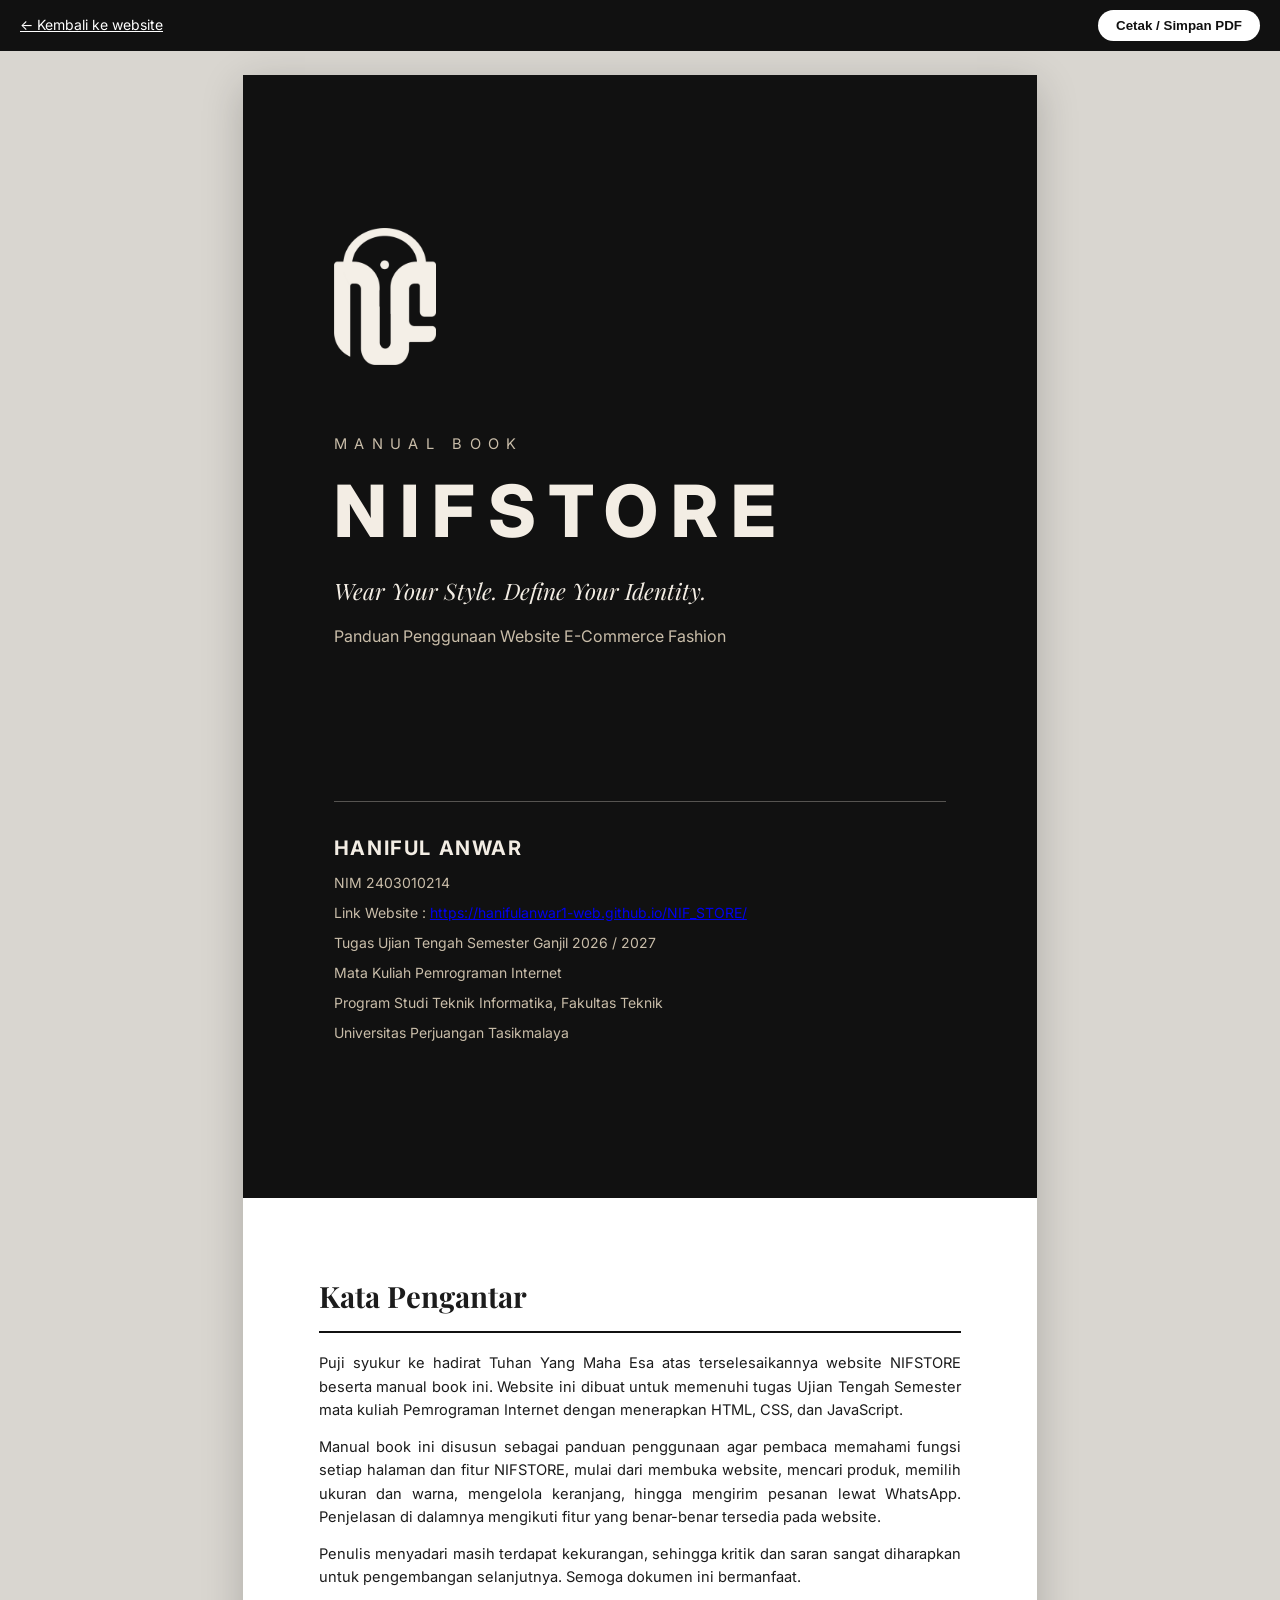
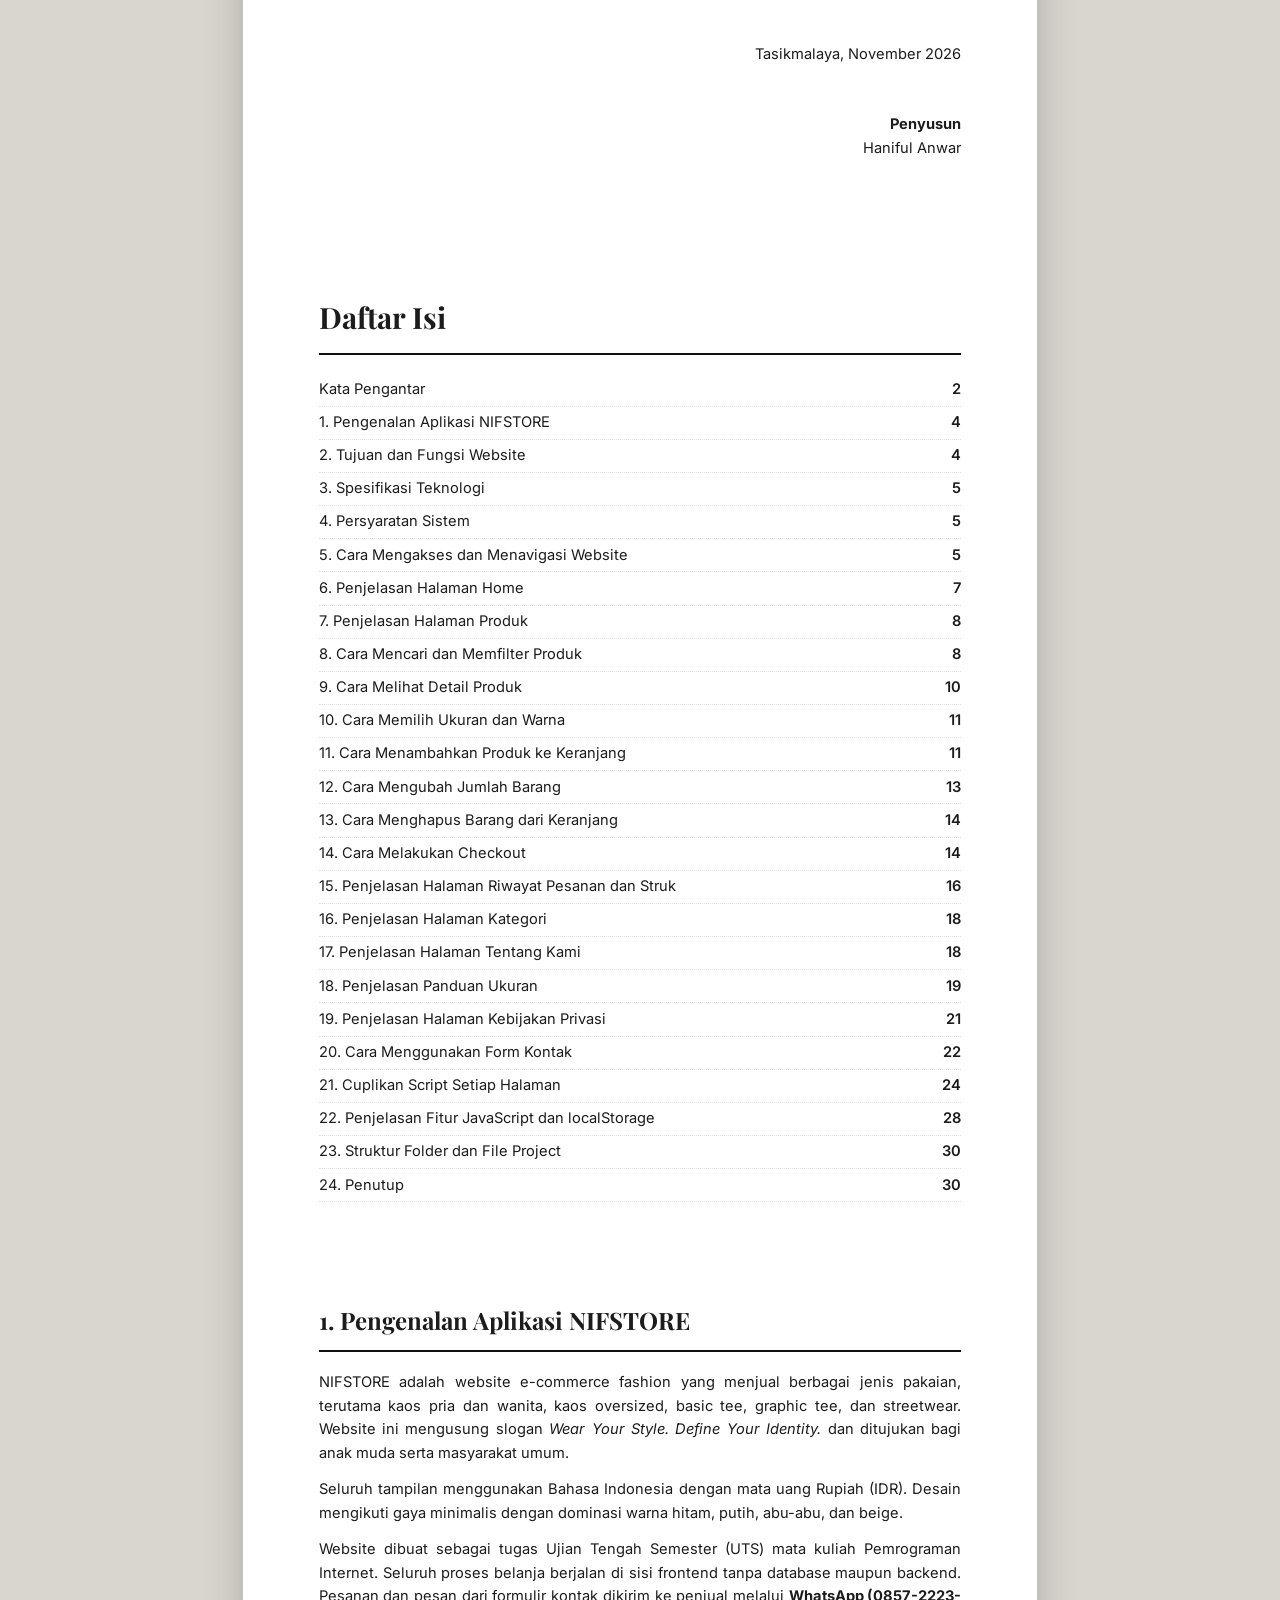
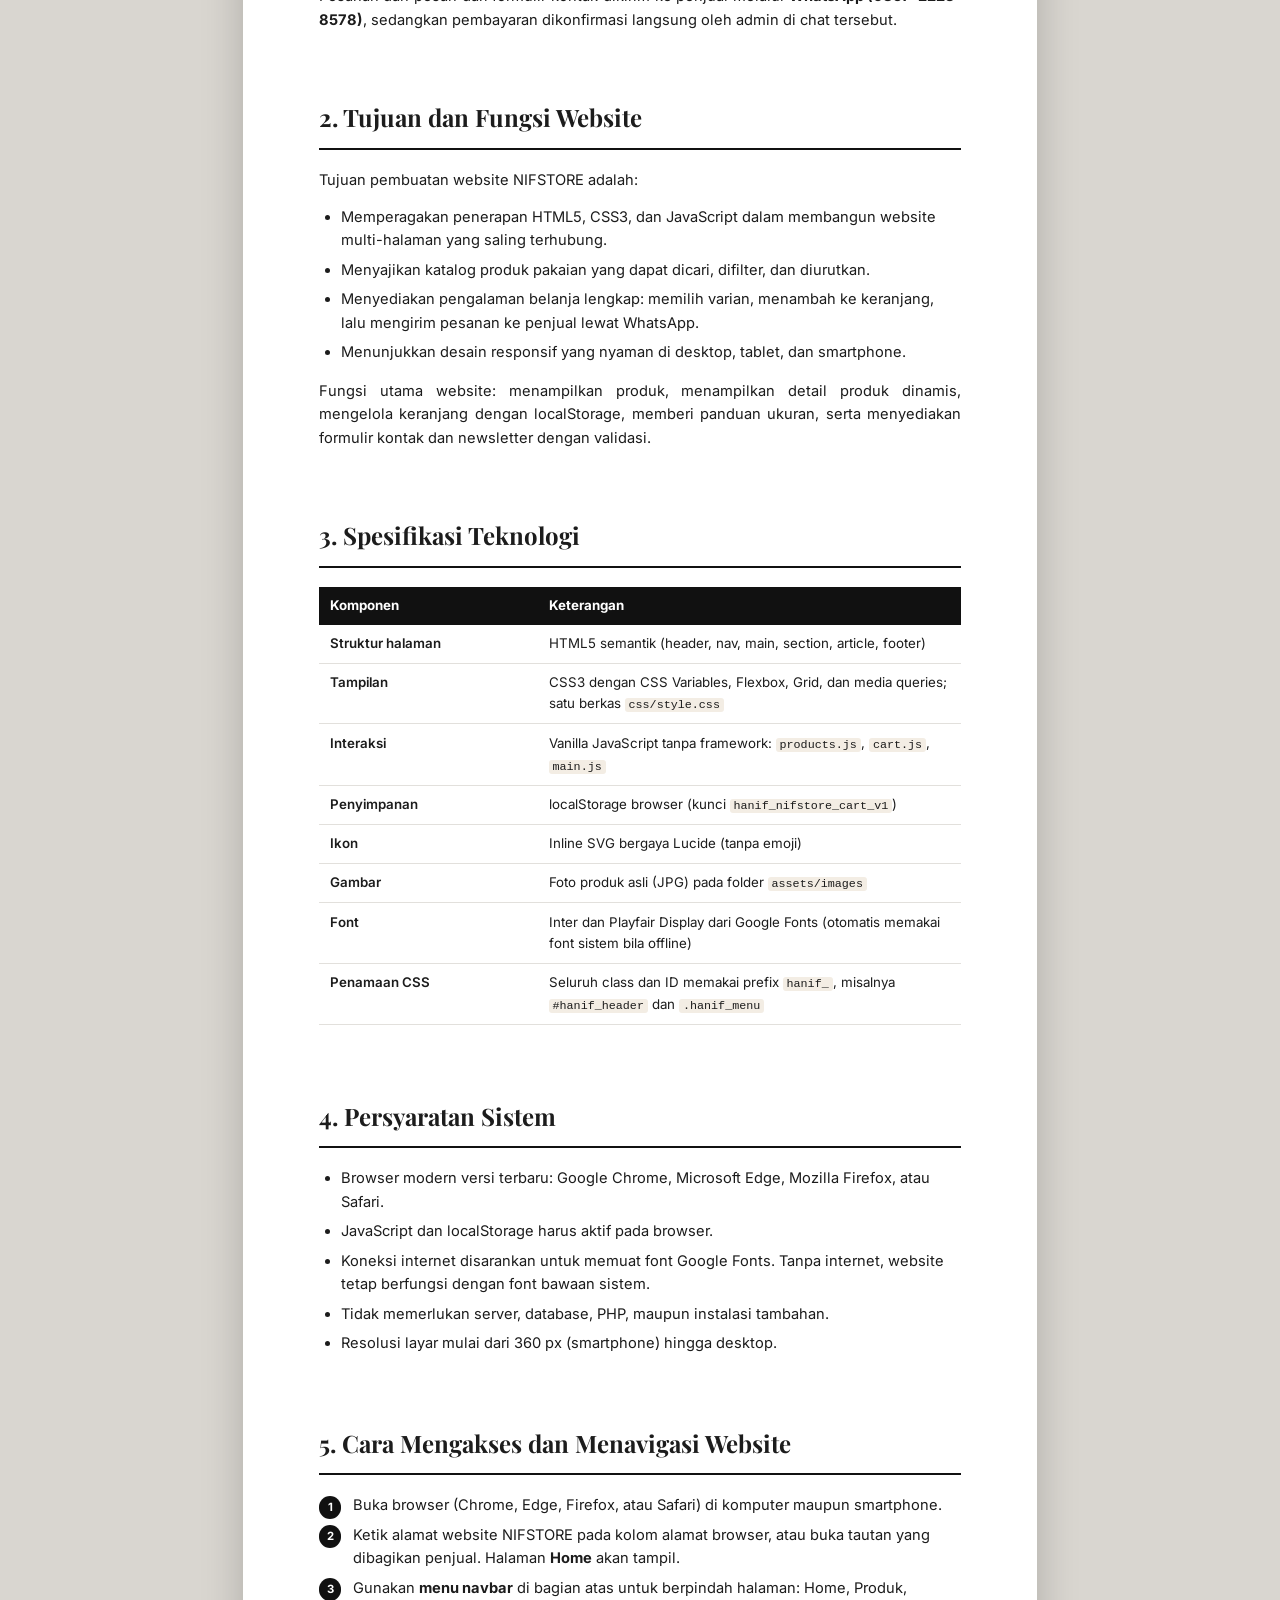
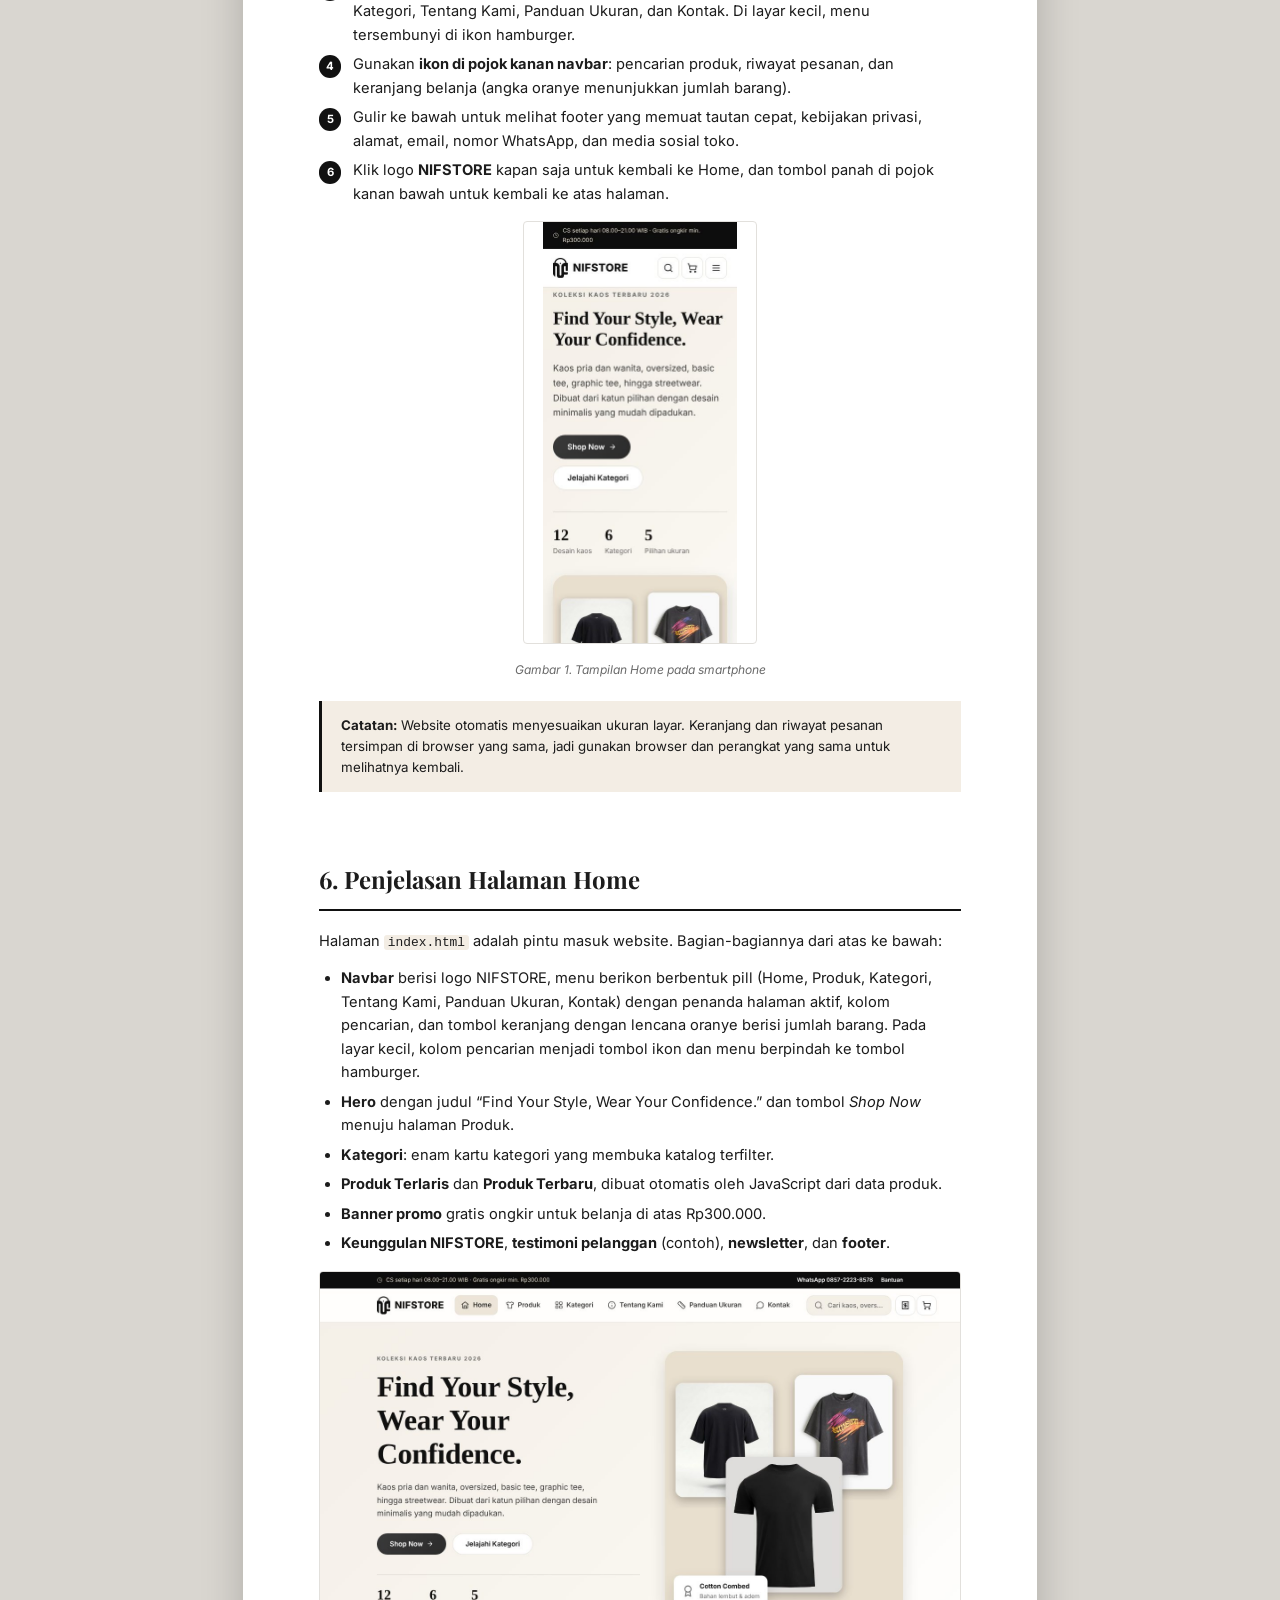
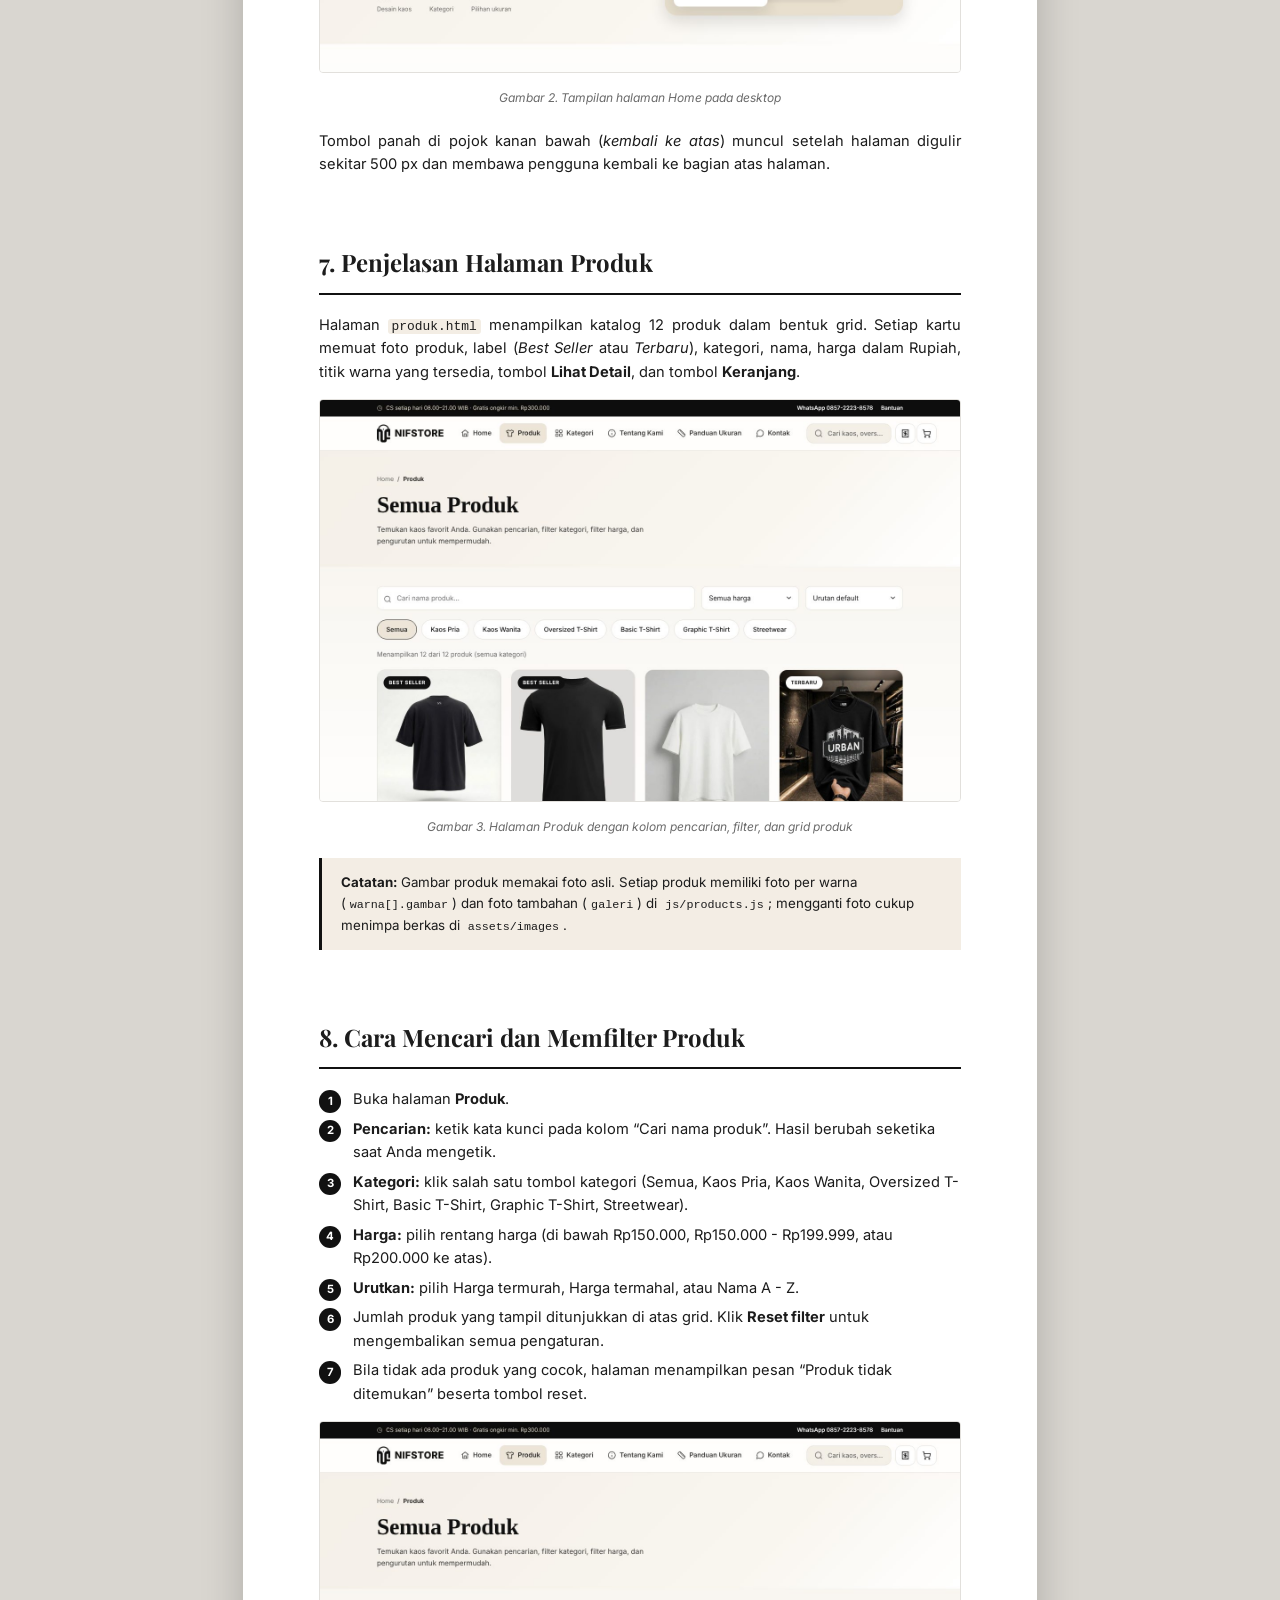
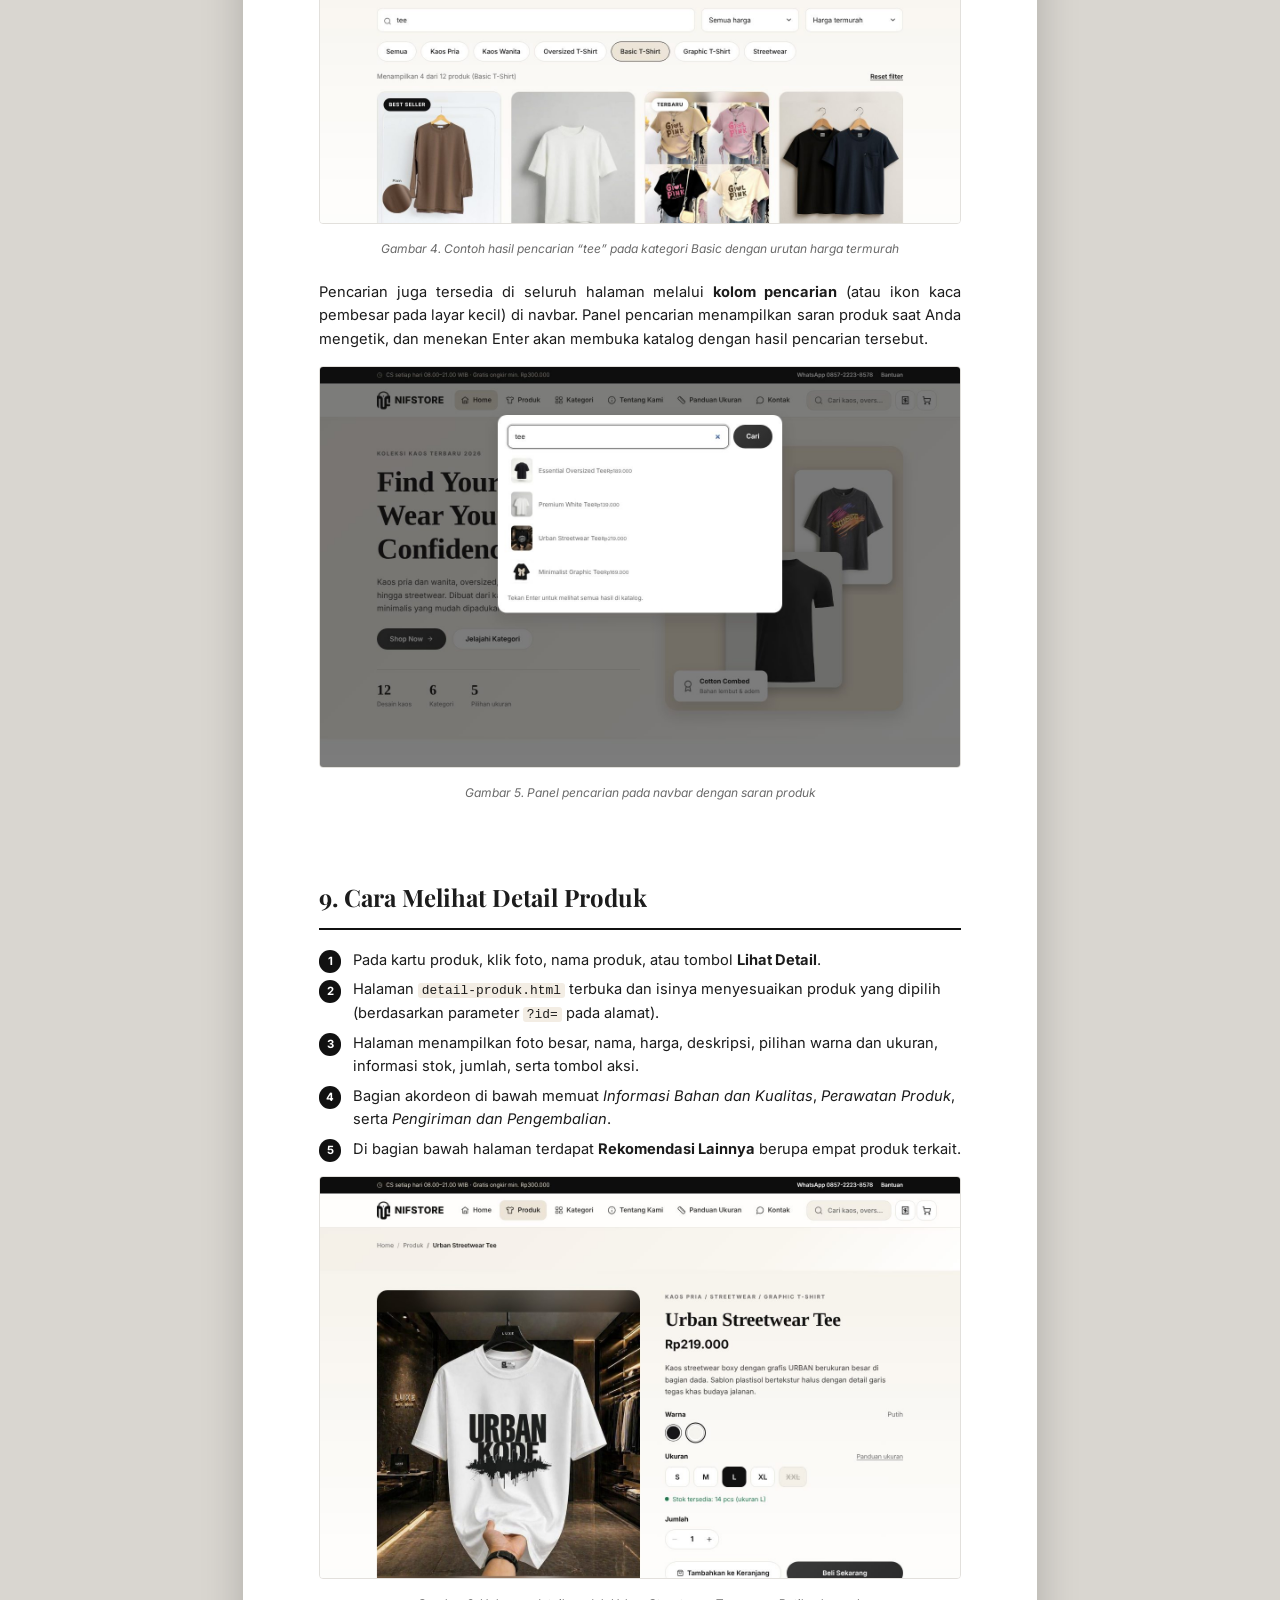
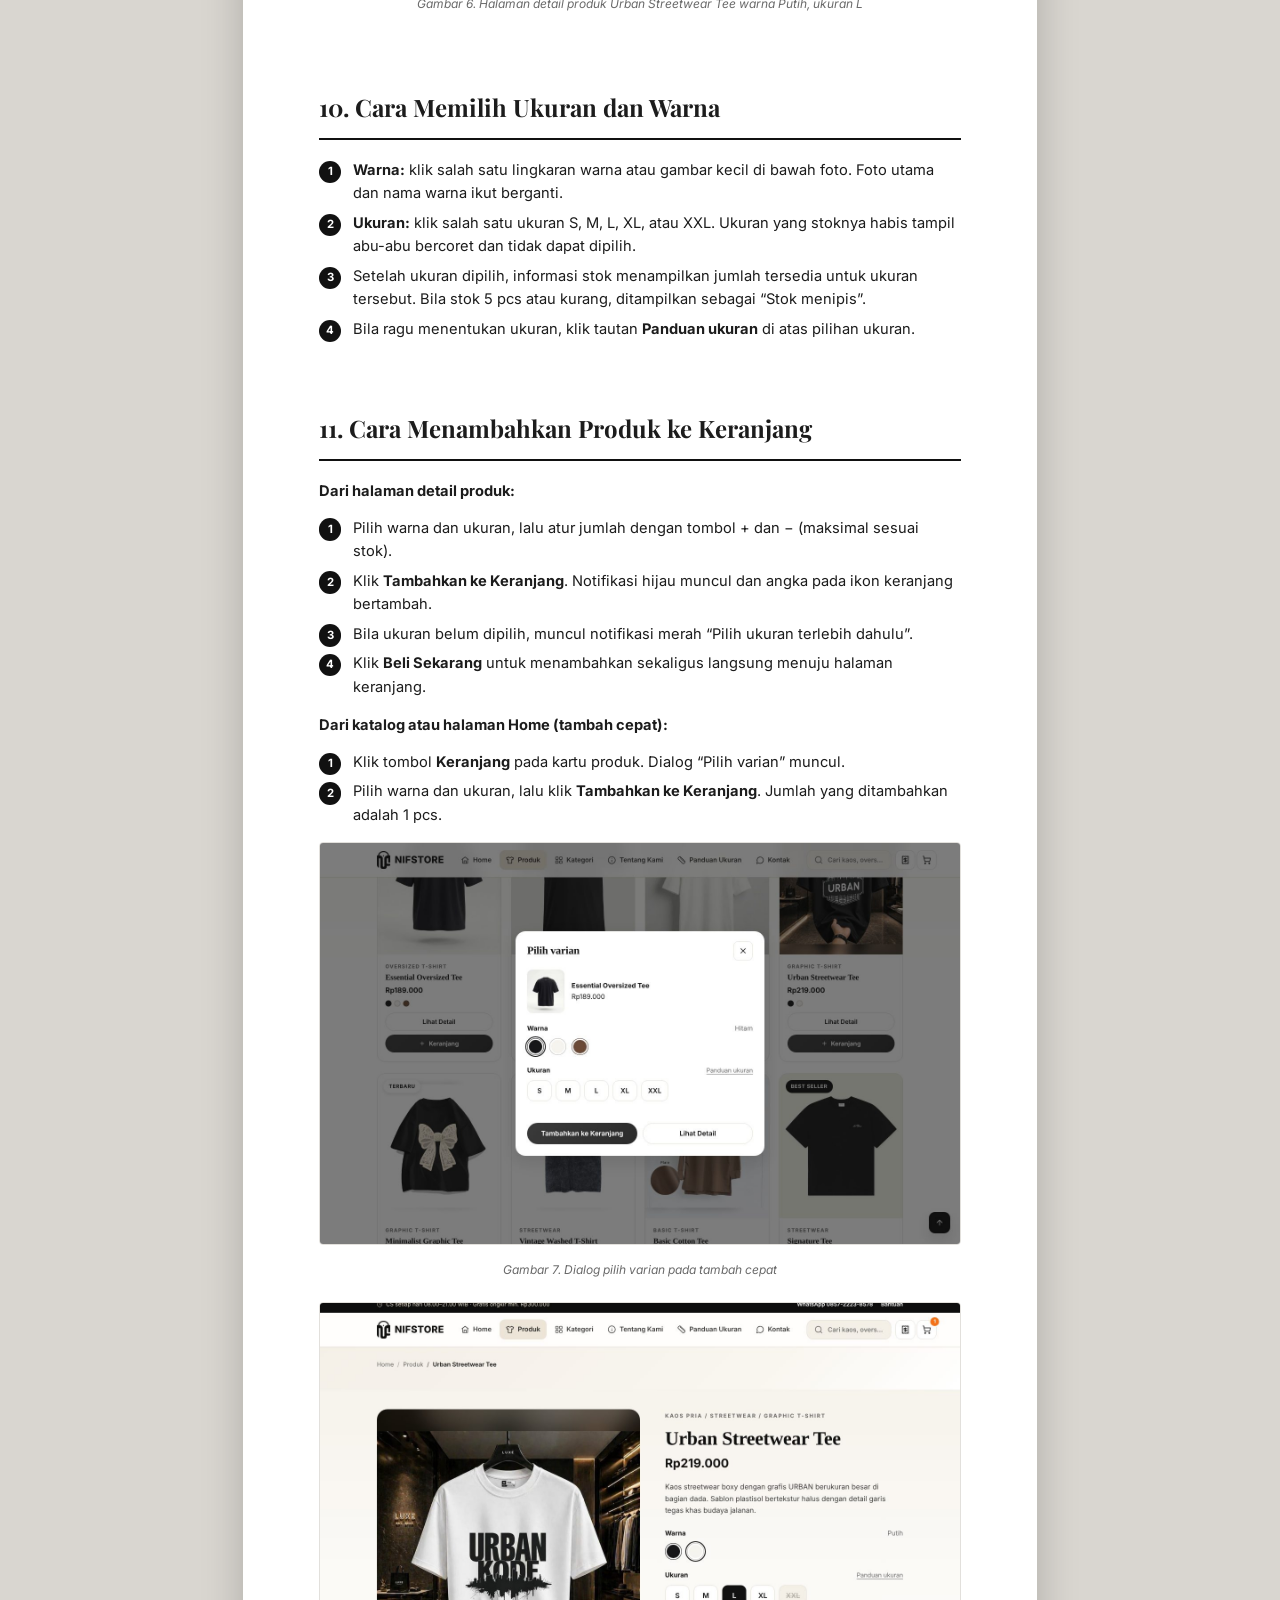
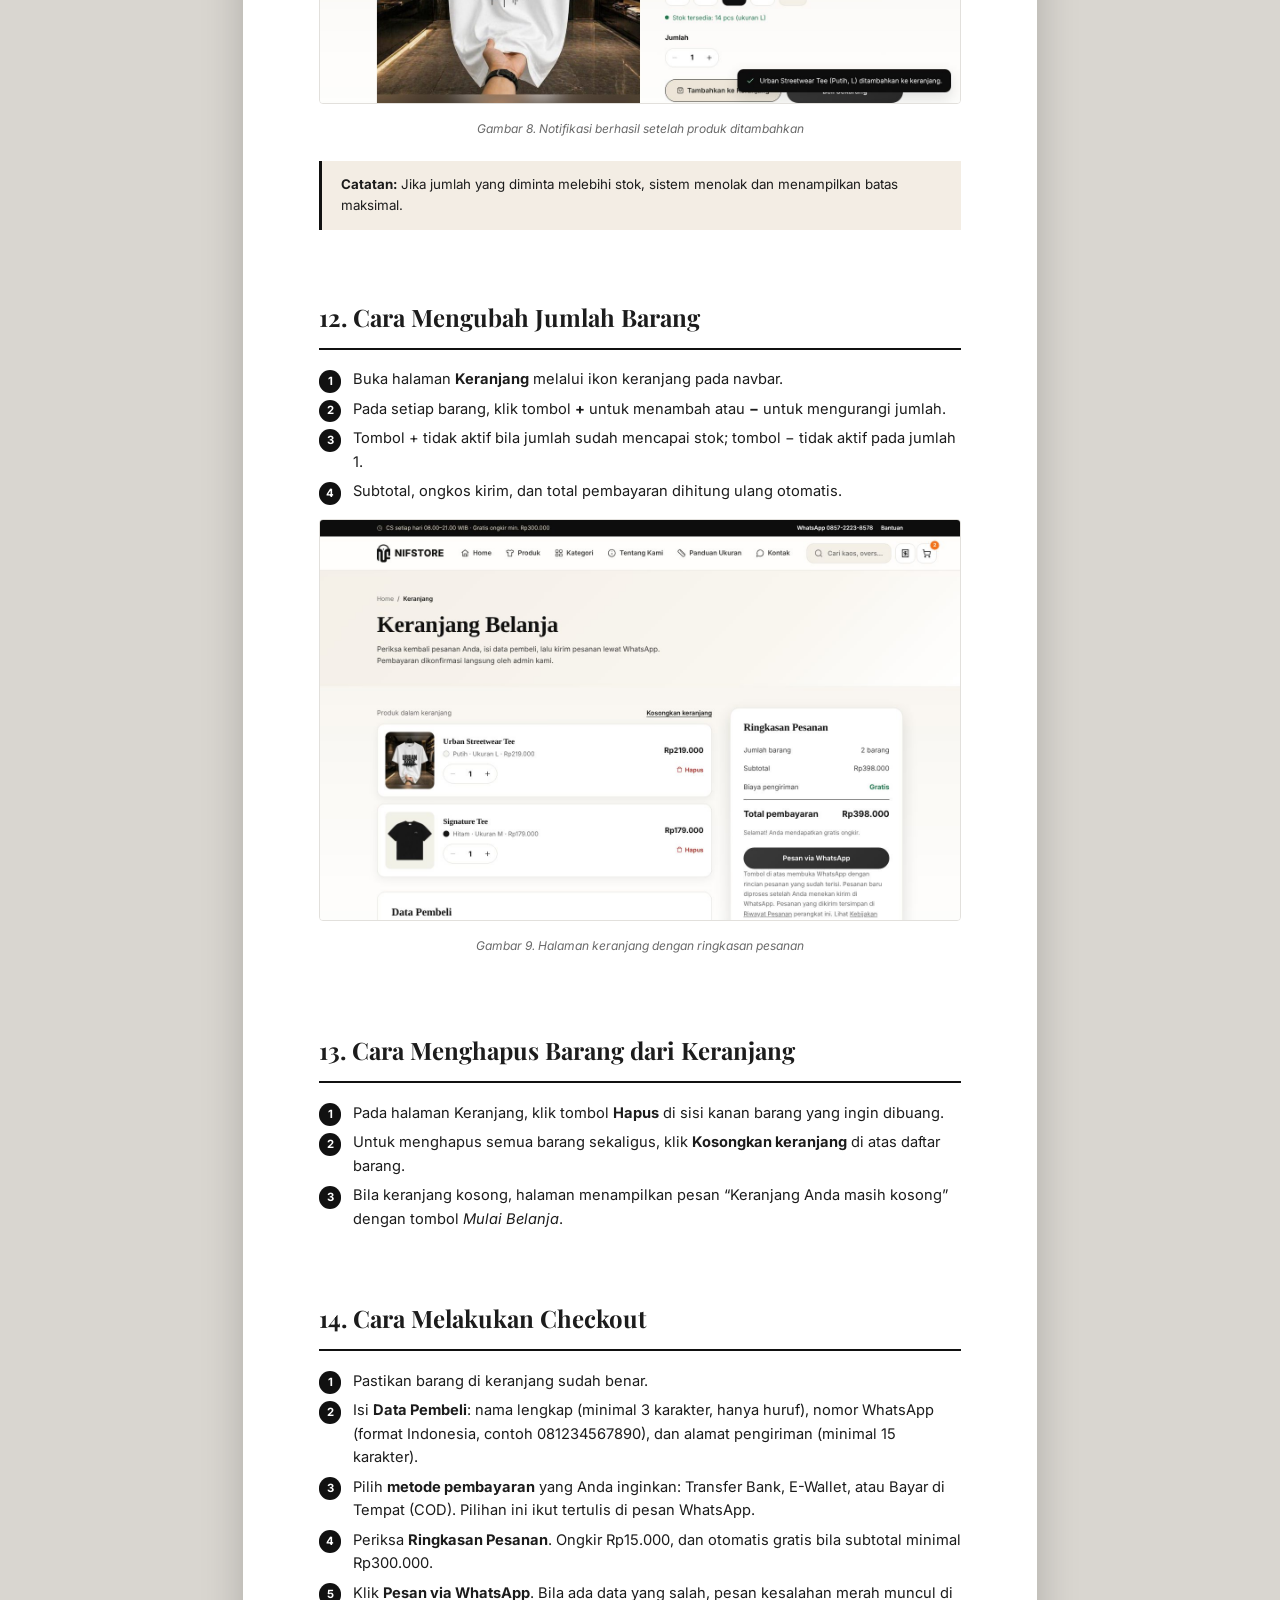
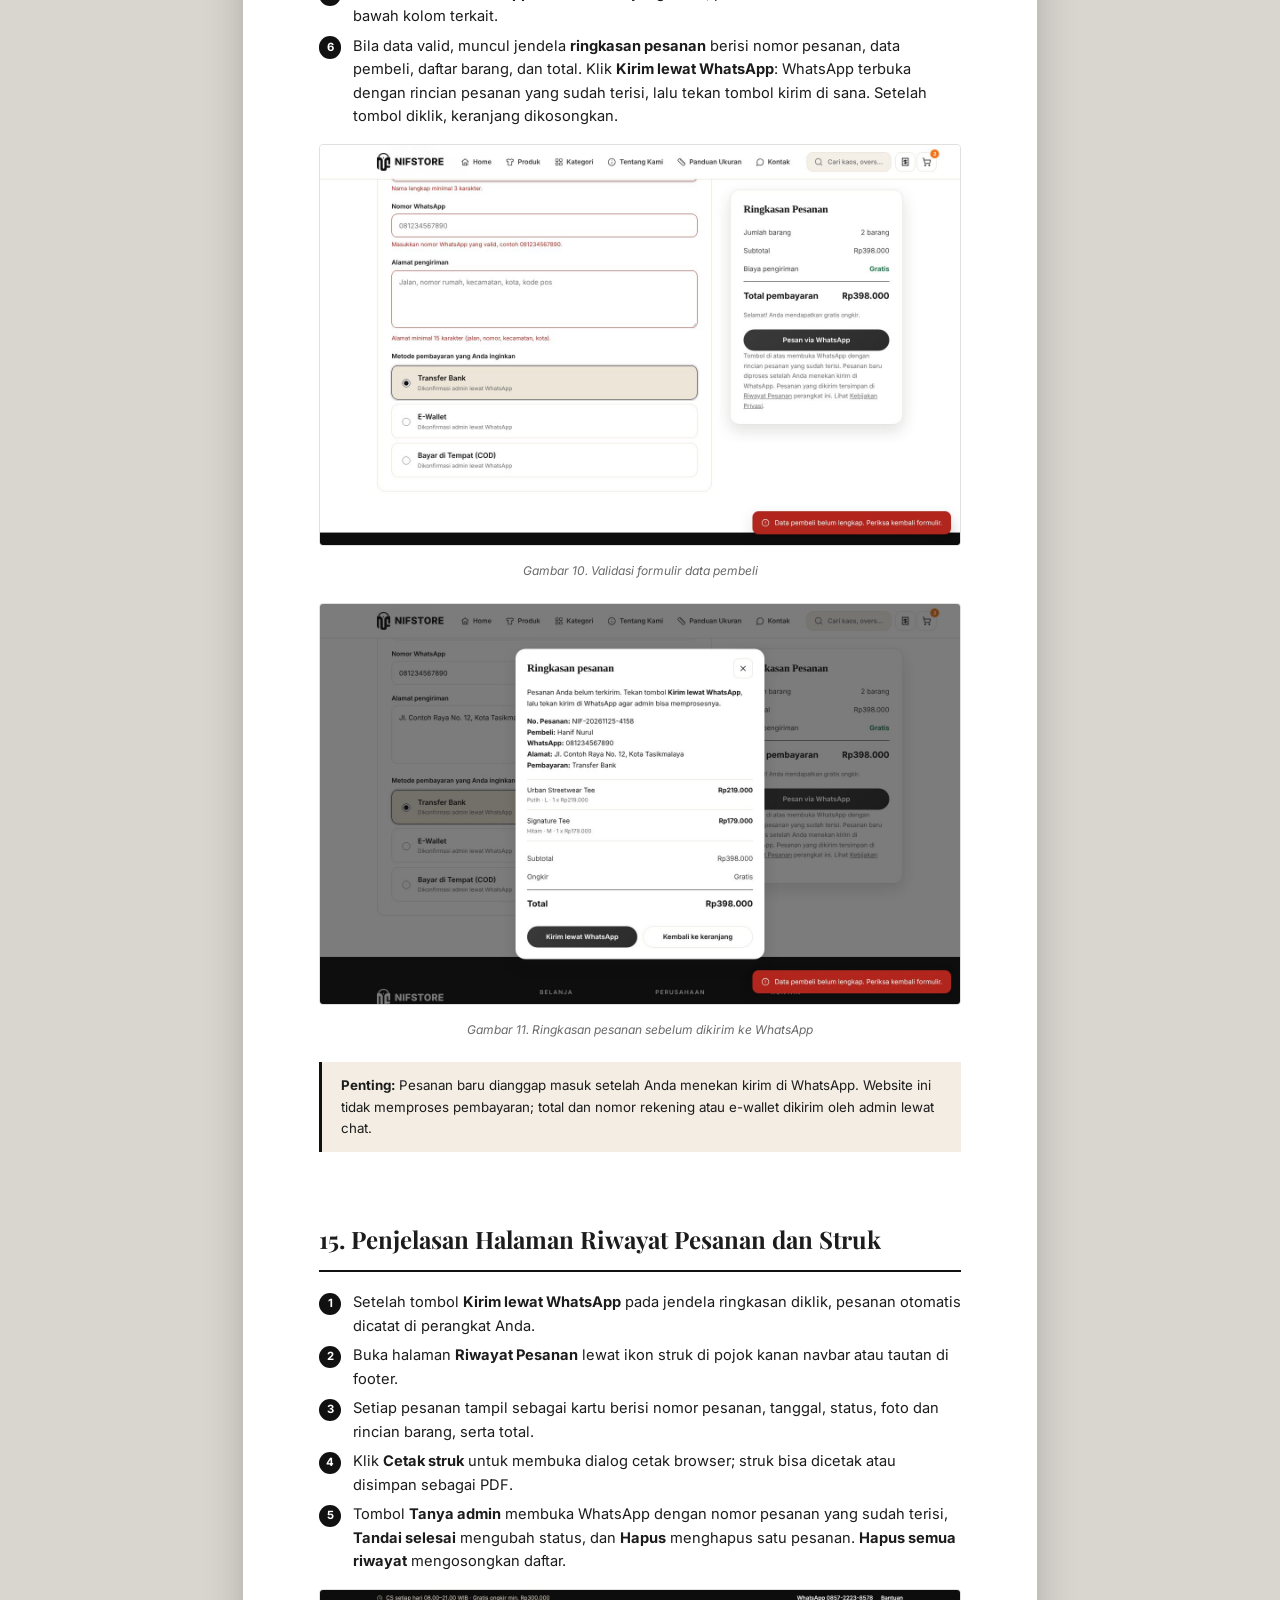
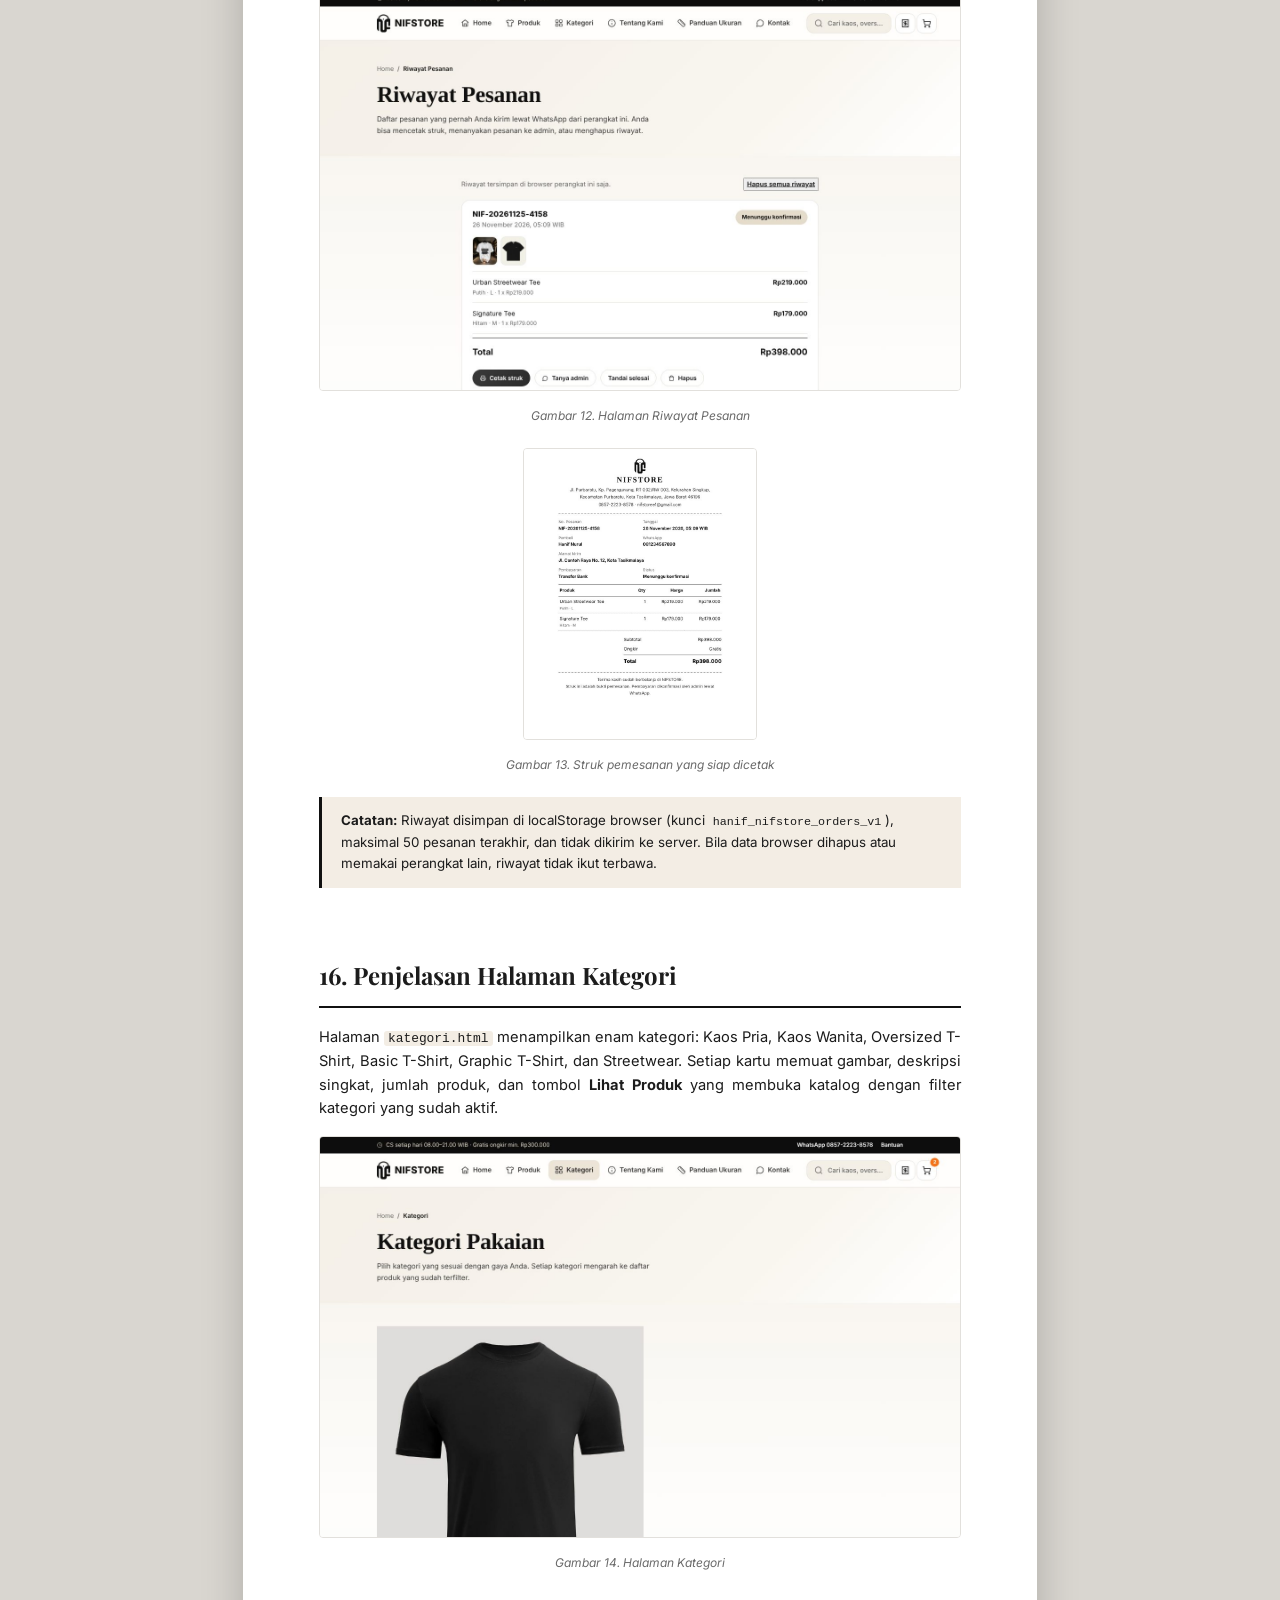
==== commit 53a62d6e: "Update manual-book.html" ====
--- a/manual-book.html
+++ b/manual-book.html
@@ -21,6 +21,7 @@
       <div class="hanif_mb_cover_meta">
         <span class="hanif_mb_cover_name">HANIFUL ANWAR</span>
         <span>NIM 2403010214</span>
+        <span>Link Website : <a href="https://hanifulanwar1-web.github.io/NIF_STORE/" target="_blank">https://hanifulanwar1-web.github.io/NIF_STORE/</a></span>
         <span>Tugas Ujian Tengah Semester Ganjil 2026 / 2027</span>
         <span>Mata Kuliah Pemrograman Internet</span>
         <span>Program Studi Teknik Informatika, Fakultas Teknik</span>
@@ -34,7 +35,7 @@
       <p>Puji syukur ke hadirat Tuhan Yang Maha Esa atas terselesaikannya website NIFSTORE beserta manual book ini. Website ini dibuat untuk memenuhi tugas Ujian Tengah Semester mata kuliah Pemrograman Internet dengan menerapkan HTML, CSS, dan JavaScript.</p>
       <p>Manual book ini disusun sebagai panduan penggunaan agar pembaca memahami fungsi setiap halaman dan fitur NIFSTORE, mulai dari membuka website, mencari produk, memilih ukuran dan warna, mengelola keranjang, hingga mengirim pesanan lewat WhatsApp. Penjelasan di dalamnya mengikuti fitur yang benar-benar tersedia pada website.</p>
       <p>Penulis menyadari masih terdapat kekurangan, sehingga kritik dan saran sangat diharapkan untuk pengembangan selanjutnya. Semoga dokumen ini bermanfaat.</p>
-      <p class="hanif_mb_sign">Tasikmalaya, November 2026<br><br><br><strong>Penyusun</strong><br>Haniful Anwar (NIM 2403010214)</p>
+      <p class="hanif_mb_sign">Tasikmalaya, November 2026<br><br><br><strong>Penyusun</strong><br>Haniful Anwar</p>
     </section>
 
     <!-- DAFTAR ISI -->
@@ -201,7 +202,7 @@
 <p><strong>Cara kerja localStorage.</strong> Setiap kali isi keranjang berubah, daftar barang (id produk, ukuran, warna, jumlah) disimpan di localStorage dengan kunci <code>hanif_nifstore_cart_v1</code>. Saat halaman dimuat ulang atau berpindah halaman, data dibaca kembali sehingga keranjang tidak hilang. Data hanya tersimpan di browser dan perangkat yang sama, serta dapat dihapus dengan tombol <em>Kosongkan keranjang</em> atau membersihkan data situs di browser.</p>
 <p><strong>Fitur interaktif lain:</strong> navigasi mobile (hamburger) pada layar di bawah 900 px, notifikasi sukses dan gagal, animasi muncul saat menggulir, dan penyesuaian stok sehingga jumlah barang tidak melebihi persediaan.</p>
 <figure class="hanif_mb_fig hanif_mb_fig_small"><img src="assets/screenshots/mobile-menu.jpg" alt="Menu navigasi pada tampilan smartphone"><figcaption>Gambar 22. Menu navigasi pada tampilan smartphone</figcaption></figure></section><section class="hanif_mb_chapter" id="hanif_bab_23"><h2>23. Struktur Folder dan File Project</h2>
-<pre class="hanif_mb_code">NIFSTORE/
+<pre class="hanif_mb_code hanif_mb_code_kecil">NIFSTORE/
 ├── index.html            Halaman Home
 ├── produk.html           Katalog produk
 ├── detail-produk.html    Detail produk dinamis
